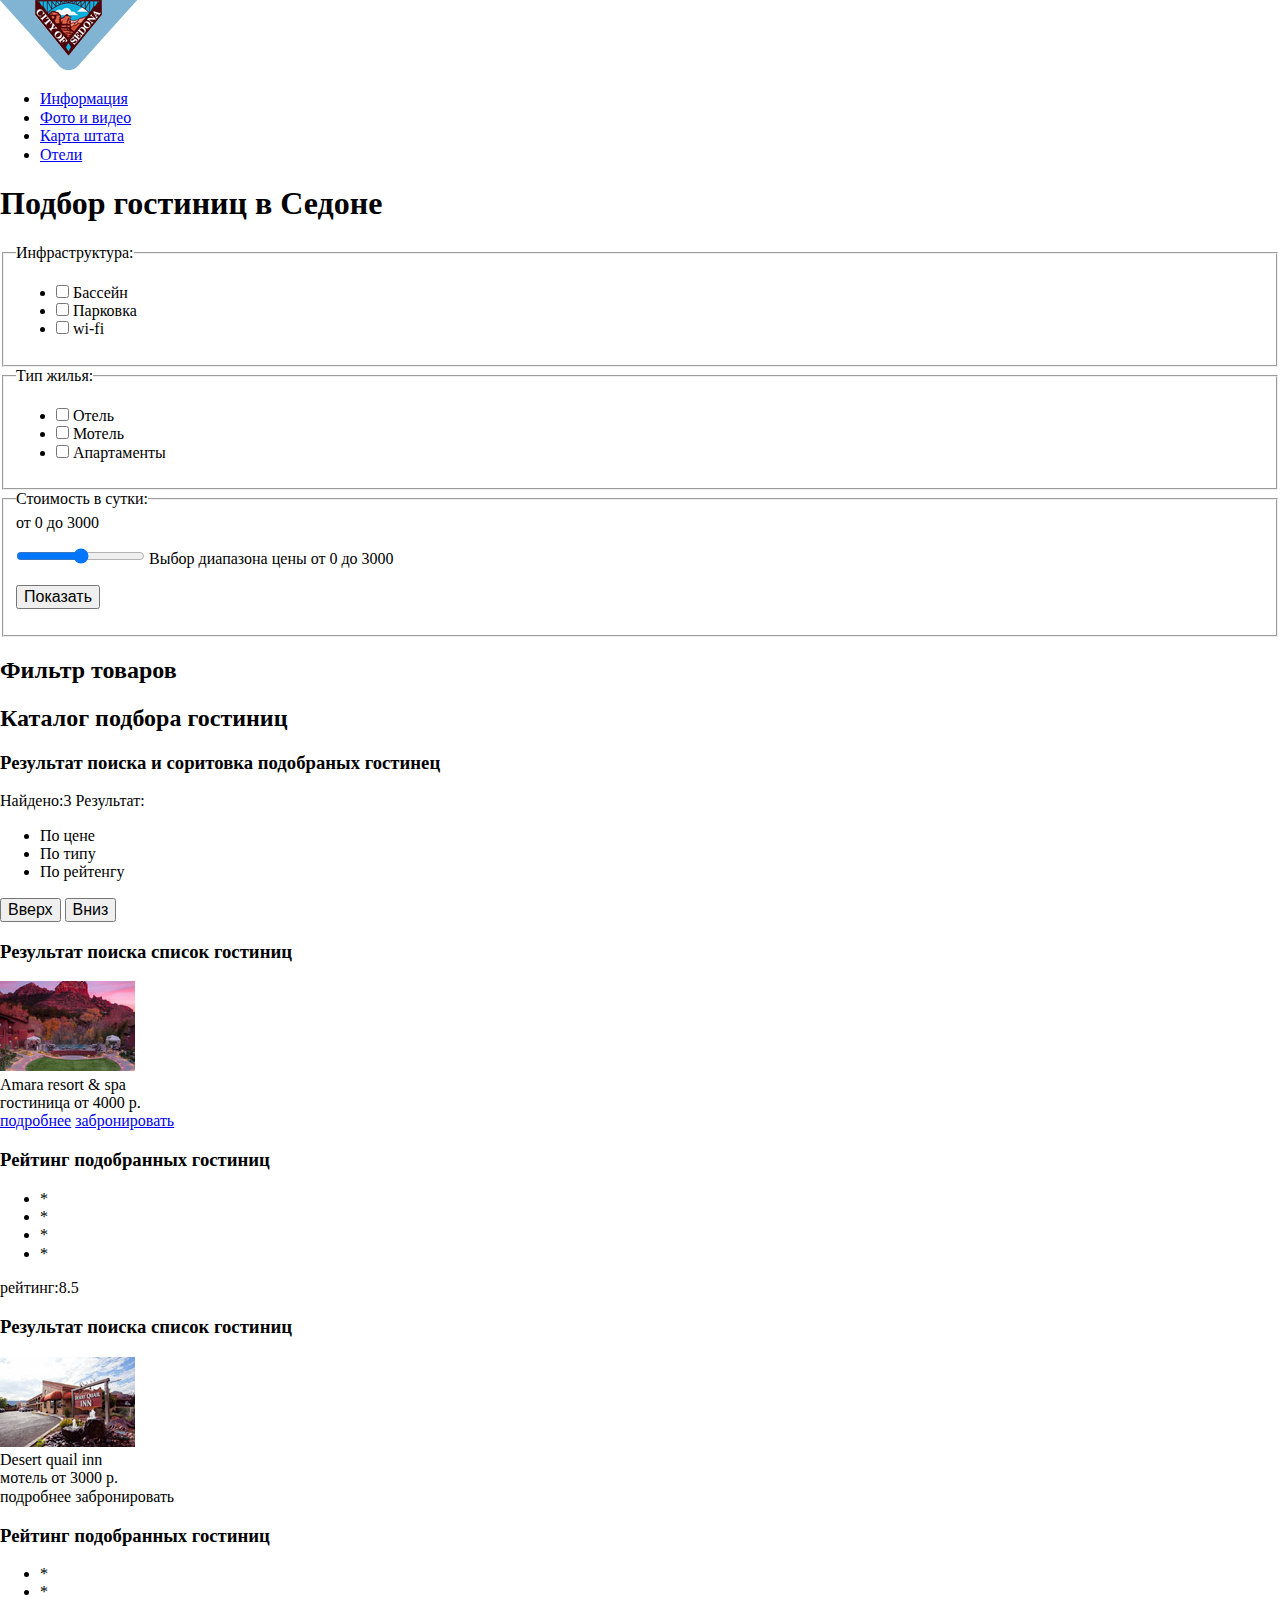
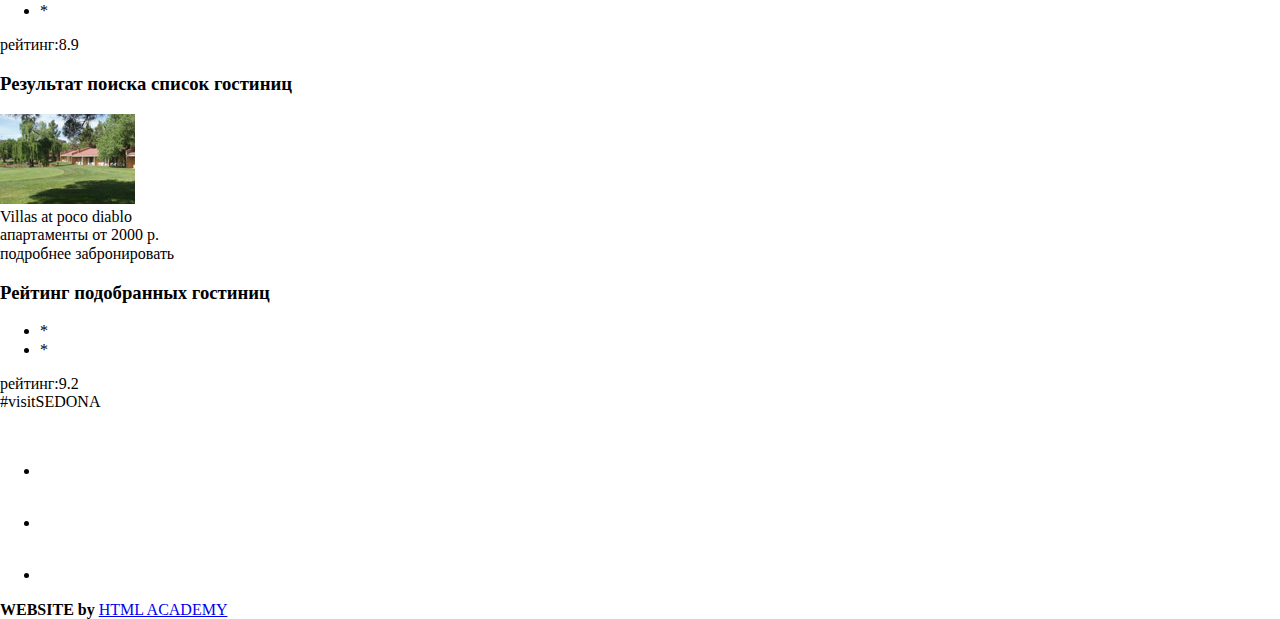
==== catalog.html @ fbffbd7a "исправил кнопку добавил с ссылки атрибут" ====
<!DOCTYPE html>
<html lang="ru">
    <head>
    <meta charset="utf-8">
    <title>HTML Academy: Седона</title>
      <link href="https://fonts.googleapis.com/css?family=PT+Sans+Narrow:400,700&amp;subset=cyrillic" rel="stylesheet">
      <link href="css/normalize.css" rel="stylesheet">
  </head>
    <body>
      <header>
        <nav class="navigation">
            <a class="header-logo" href="index.html">
                <img src="img/header/logo.png" width="138" height="70" alt="Логотип Седона">
            </a>
            <ul class="site-navigation">
                <li><a href="info.html">Информация</a></li>
                <li><a href="foto&video.html">Фото и видео</a></li>
                <li><a href="mapstate.html">Карта штата</a></li>
                <li><a href="hotels.html">Отели</a></li>
            </ul>
        </nav>   
        <main class="container">
            <h1 class="visually-hidden">Подбор гостиниц в Седоне</h1>
            <!--Секция форма поиска гостиниц-->
            <section class="filters">
                <form class="filter" method="get" action="https://echo.htmlacademy.ru">
                    <fieldset>
                    <legend>Инфраструктура:</legend>
                        <ul>
                            <li class="filter-options">
                                <input class="visually-hidden filter-input filter-input-checkbox" type="checkbox" name="pool" id="pool">
                                <label for="pool">Бассейн</label>
                            </li>
                            <li class="filter-options">
                                <input class="visually-hidden filter-input filter-input-checkbox" type="checkbox" name="parking" id="parking">
                                <label for="parking">Парковка</label>
                            </li>
                            <li class="filter-options">
                                <input class="visually-hidden filter-input filter-input-checkbox" type="checkbox" name="wi-fi" id="wi-fi">
                                <label for="wi-fi">wi-fi</label>
                            </li>
                        </ul>
                    </fieldset>
                    <fieldset>
                    <legend>Тип жилья:</legend>
                        <ul>
                            <li class="filter-options">
                                <input class="visually-hidden filter-input filter-input-checkbox" type="checkbox" name="hotel" id="hotel">
                                <label for="hotel">Отель</label>
                            </li>
                            <li class="filter-options">
                                <input class="visually-hidden filter-input filter-input-checkbox" type="checkbox" name="motel" id="motel">
                                <label for="motel">Мотель</label>
                            </li>
                            <li class="filter-options">
                                <input class="visually-hidden filter-input filter-input-checkbox" type="checkbox" name="apartment" id="apartment">
                                <label for="apartment">Апартаменты</label>
                            </li>
                        </ul>
                    </fieldset>
                    <fieldset>
                    <legend>Стоимость в сутки:</legend>
                        <span class="filter-price">от 0 до 3000</span>
                        <p><input class="visually-hidden filter-range" type="range" name="price-range" id="price-range" min="0" max="3000">
                        <label for="price-range" class="visually-hidden">Выбор диапазона цены от 0 до 3000</label></p>
                        <p><button type="submit" class="filter-button button">Показать</button>                           </p>
                    </fieldset>
                </form>
            </section>
            <form>
                
            </form>
            <section class="filters">
                <h2 class="visually-hidden">Фильтр товаров</h2>
            <!--Здесь будет форма-->
            </section>
          
            <!--Секция результат поиска и сортировка найденых гостиниц-->
            <section class="catalog">
                <h2 class="visually-hidden">Каталог подбора гостиниц</h2>
                <section class="sort">
                    <h3 class="visually-hidden">Результат поиска и соритовка подобраных гостинец</h3>
                    <span class="sort-found">Найдено:3</span>
                    <span class="sort-result">Результат:</span>
                    <ul class="sort-list">
                        <li><a class="sort-item">По цене</a></li>
                        <li><a class="sort-item">По типу</a></li>
                        <li><a class="sort-item">По рейтенгу</a></li>
                    </ul>
                    <button class="sort-item-up">Вверх</button>
                    <button class="sort-item-down">Вниз</button>
                </section>
                <section class="catalog-list">
                    <h3 class="visually-hidden">Результат поиска список гостиниц</h3>
                    <div class="catalog-info">
                        <div class="hotel-img">
                            <img src="img/catalog/hotel1.jpg" width="135" height="90" alt="amara resort & spa">
                        </div>
                        <div class="hotel-info">
                            <div class="name">Amara resort & spa
                            </div>
                            <div class="type-price">
                                <span class="type">гостиница</span>
                                <span class="price">от 4000 р.</span>
                            </div>
                            <div class="button">
                                <a class="button-detail" href="#">подробнее</a>
                                <a class="button-book" href="#">забронировать</a>
                            </div>
                        </div>
                    </div>
                    <div class="catalog-rait">
                        <h3 class="visually-hidden">Рейтинг подобранных гостиниц</h3>
                        <div class="star">
                            <ul class="star-list">
                                <li class="star-item">*</li>
                                <li class="star-item">*</li>
                                <li class="star-item">*</li>
                                <li class="star-item">*</li>
                            </ul>
                        </div>
                        <div class="rait">
                            <span class="rait-item">рейтинг:8.5</span>
                        </div>
                    </div>
                </section>
                <section class="catalog-list">
                    <h3 class="visually-hidden">Результат поиска список гостиниц</h3>
                    <div class="catalog-info">
                        <div class="hotel-img">
                            <img src="img/catalog/hotel2.jpg" width="135" height="90" alt="Desert quail inn">
                        </div>
                        <div class="hotel-info">
                            <div class="name">Desert quail inn
                            </div>
                            <div class="type-price">
                                <span class="type">мотель</span>
                                <span class="price">от 3000 р.</span>
                            </div>
                            <div class="button">
                                <a class="button-detail">подробнее</a>
                                <a class="button-book">забронировать</a>
                            </div>
                        </div>
                    </div>
                    <div class="catalog-rait">
                        <h3 class="visually-hidden">Рейтинг подобранных гостиниц</h3>
                        <div class="star">
                            <ul class="star-list">
                                <li class="star-item">*</li>
                                <li class="star-item">*</li>
                                <li class="star-item">*</li>
                            </ul>
                        </div>
                        <div class="rait">
                            <span class="rait-item">рейтинг:8.9</span>
                        </div>
                    </div>
                </section>
                <section class="catalog-list">
                    <h3 class="visually-hidden">Результат поиска список гостиниц</h3>
                    
                    <div class="catalog-info">
                        <div class="hotel-img">
                            <img src="img/catalog/Layer%203.jpg" width="135" height="90" alt="Villas at poco diablo">
                        </div>
                        <div class="hotel-info">
                            <div class="name">Villas at poco diablo
                            </div>
                            <div class="type-price">
                                <span class="type">апартаменты</span>
                                <span class="price">от 2000 р.</span>
                            </div>
                            <div class="button">
                                <a class="button-detail">подробнее</a>
                                <a class="button-book">забронировать</a>
                            </div>
                        </div>
                    </div>
                    <div class="catalog-rait">
                        <h3 class="visually-hidden">Рейтинг подобранных гостиниц</h3>
                        <div class="star">
                            <ul class="star-list">
                                <li class="star-item">*</li>
                                <li class="star-item">*</li>
                            </ul>
                        </div>
                        <div class="rait">
                            <span class="rait-item">рейтинг:9.2</span>
                        </div>
                    </div>
                </section>
            </section>
         </main>
        <footer class="main-footer">
            <span class="footer-slogan">#visitSEDONA</span>
            <ul class="footer-social">
                <li> <a class="social-button" href="#" aria-label="Твиттер">
                    <img src="img/footer/t.-icon.svg" width="46" height="48" alt="Твиттер"></a></li> 
                <li> <a class="social-button" href="#" aria-label="Фейсбук">
                    <img src="img/footer/fb-icon.svg" width="46" height="48" alt="Фейсбук"></a></li>
                <li> <a class="social-button" href="#" aria-label="Ютуб">
                    <img src="img/footer/youtube-icon.svg" width="46" height="48" alt="Ютуб"></a></li>
            </ul>
            <div class="footer-copyright">
                <b>WEBSITE by</b>
                <a class="button" href="https://up.htmlacademy.ru">HTML ACADEMY</a>
            </div>
        </footer>
    </body>
</html>
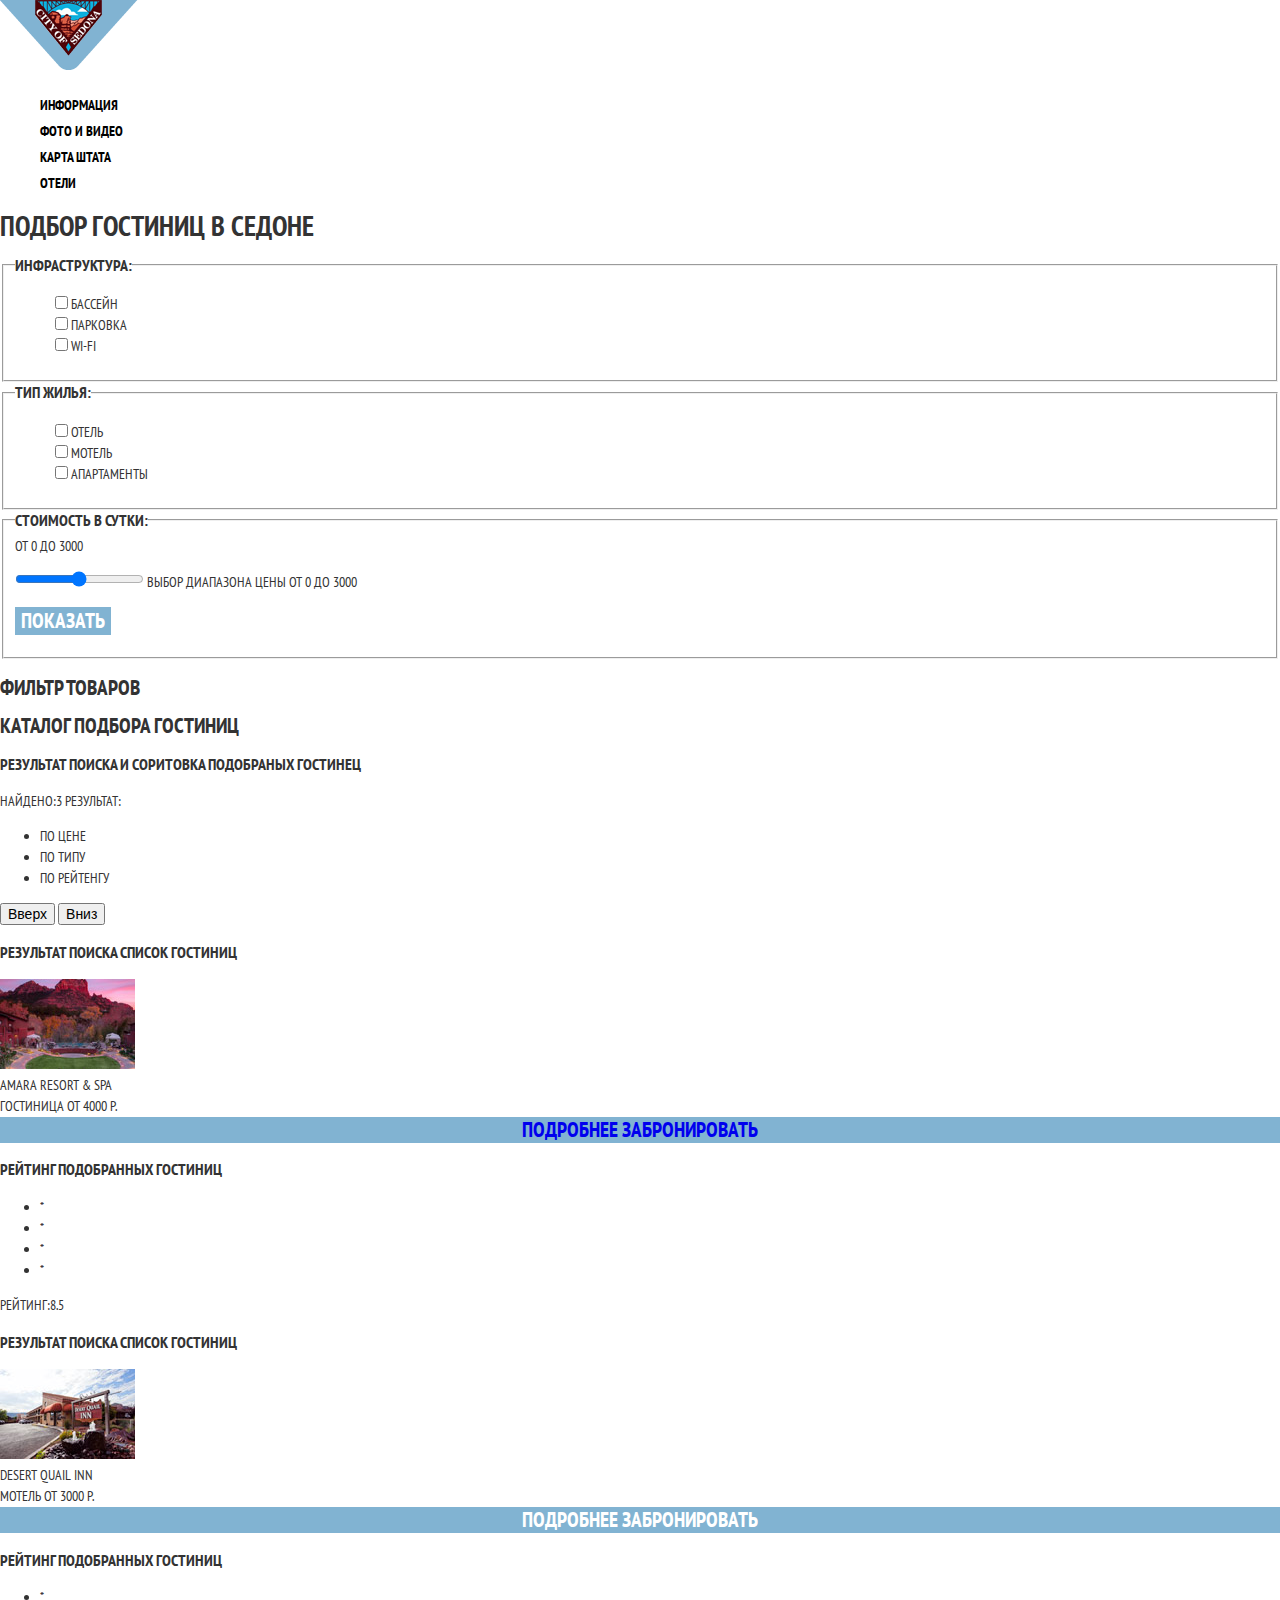
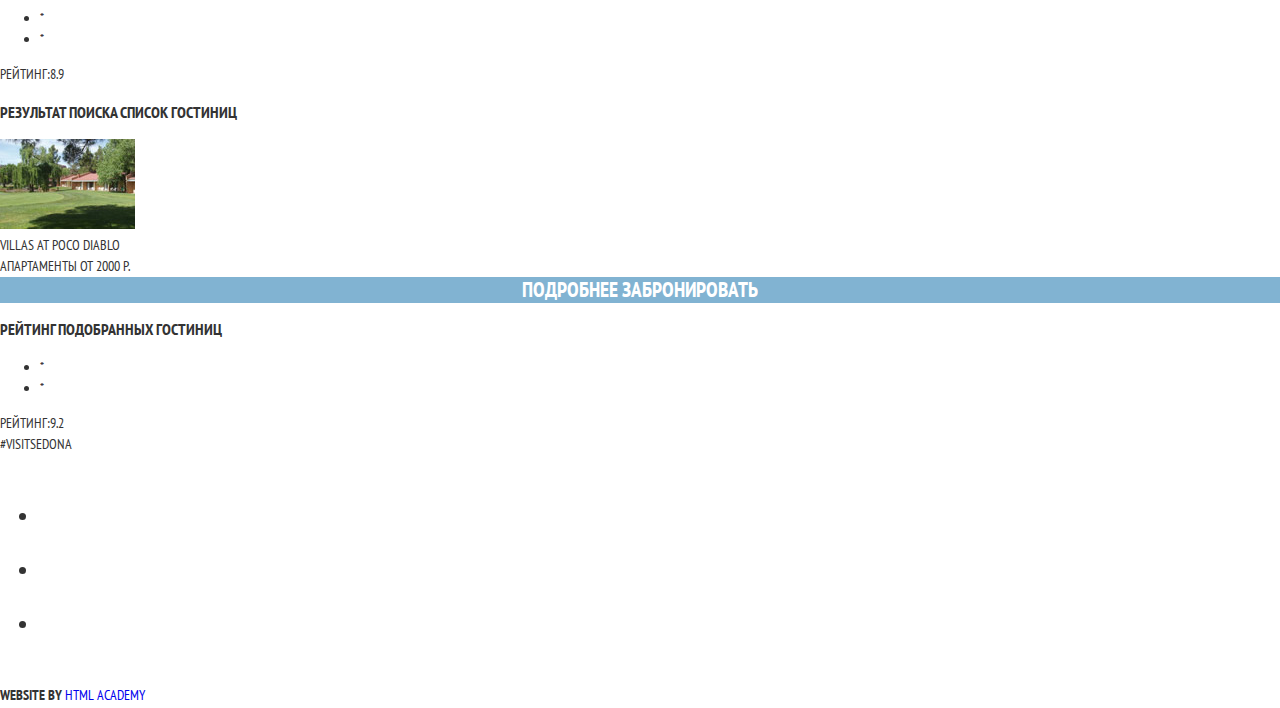
==== commit 2a02853c: "Базова стилизаци" ====
--- a/catalog.html
+++ b/catalog.html
@@ -1,32 +1,34 @@
 <!DOCTYPE html>
 <html lang="ru">
     <head>
-    <meta charset="utf-8">
-    <title>HTML Academy: Седона</title>
-      <link href="https://fonts.googleapis.com/css?family=PT+Sans+Narrow:400,700&amp;subset=cyrillic" rel="stylesheet">
-      <link href="css/normalize.css" rel="stylesheet">
-  </head>
+        <meta charset="utf-8">
+        <title>HTML Academy: Седона</title>
+        <link href="https://fonts.googleapis.com/css?family=PT+Sans+Narrow:400,700&amp;subset=latin,cyrillic" rel="stylesheet">
+        <link href="css/normalize.css" rel="stylesheet">
+        <link href="css/style.css" rel="stylesheet">
+    </head>
     <body>
-      <header>
-        <nav class="navigation">
-            <a class="header-logo" href="index.html">
+        <header>
+            <nav class="navigation">
+                <a class="header-logo" href="index.html">
                 <img src="img/header/logo.png" width="138" height="70" alt="Логотип Седона">
-            </a>
-            <ul class="site-navigation">
-                <li><a href="info.html">Информация</a></li>
-                <li><a href="foto&video.html">Фото и видео</a></li>
-                <li><a href="mapstate.html">Карта штата</a></li>
-                <li><a href="hotels.html">Отели</a></li>
-            </ul>
-        </nav>   
+                </a>
+                <ul class="site-navigation">
+                    <li><a href="info.html">Информация</a></li>
+                    <li><a href="foto&video.html">Фото и видео</a></li>
+                    <li><a href="mapstate.html">Карта штата</a></li>
+                    <li><a href="hotels.html">Отели</a></li>
+                </ul>
+            </nav>
+        </header>
         <main class="container">
             <h1 class="visually-hidden">Подбор гостиниц в Седоне</h1>
             <!--Секция форма поиска гостиниц-->
             <section class="filters">
-                <form class="filter" method="get" action="https://echo.htmlacademy.ru">
+                <form class="filter-form" method="get" action="https://echo.htmlacademy.ru">
                     <fieldset>
                     <legend>Инфраструктура:</legend>
-                        <ul>
+                        <ul class="infrastructure">
                             <li class="filter-options">
                                 <input class="visually-hidden filter-input filter-input-checkbox" type="checkbox" name="pool" id="pool">
                                 <label for="pool">Бассейн</label>
@@ -43,7 +45,7 @@
                     </fieldset>
                     <fieldset>
                     <legend>Тип жилья:</legend>
-                        <ul>
+                        <ul class="house-type">
                             <li class="filter-options">
                                 <input class="visually-hidden filter-input filter-input-checkbox" type="checkbox" name="hotel" id="hotel">
                                 <label for="hotel">Отель</label>
@@ -203,8 +205,8 @@
                     <img src="img/footer/youtube-icon.svg" width="46" height="48" alt="Ютуб"></a></li>
             </ul>
             <div class="footer-copyright">
-                <b>WEBSITE by</b>
-                <a class="button" href="https://up.htmlacademy.ru">HTML ACADEMY</a>
+            <b>WEBSITE by</b>
+            <a class="copyright" href="https://up.htmlacademy.ru">HTML ACADEMY<img src="img/footer/logo-name.svg" width="115" height="41" alt="Лоотип разработчика"> </a>
             </div>
         </footer>
     </body>
--- a/css/style.css
+++ b/css/style.css
@@ -0,0 +1,202 @@
+body {
+    
+    margin: 0;
+    padding: 0;
+    
+    font-family: 'PT Sans Narrow', Arial, sans-serif;
+    font-size: 14px;
+    line-height: 21px;
+    font-weight: 400;
+    color: #333333;
+    text-transform: uppercase;
+        
+    background-color: #ffffff;
+    background-position: center;
+    background-repeat: no-repeat;
+}
+a {
+    text-decoration: none;
+}
+/*Хедер*/
+.navigation {
+    font-size: 14px;
+    line-height: 26px;
+    font-weight: 700;
+    color: #000000;
+    
+    background-color: #ffffff;
+}
+.site-navigation {
+    list-style: none;
+}
+.site-navigation a{
+    color: #000000;
+}
+.site-navigation a:hover{
+    color: #000000;
+}
+.site-navigation a:focus{
+    color: #81b3d2;
+}
+.site-navigation a:active {
+    color: #000000;
+}
+.slogan{
+    display: flex;
+    align-items:center;
+    flex-direction:column;
+    background-image: ;
+    background-position: top;
+    background-repeat: no-repeat;
+}
+.welcome{
+    
+}
+.sedona{
+    
+}
+.because{
+    
+}
+}
+.slogan-one {
+    font-size: 21px;
+    line-height: 26px;
+    font-weight: 700;
+    color: #000000;
+    text-align: center;
+}
+.slogan-two{
+    font-size: 14px;
+    line-height: 26px;
+    font-weight: 400;
+    color: #333333;
+    text-align: center;
+}
+
+/**Главный контейнер**/
+.features {
+    color: #ffffff;
+    background-color: #81b3d2;
+    text-align: center;
+}
+.features-name,
+.description-name
+{
+    font-size: 21px;
+    line-height: 21px;
+    font-weight: 700;
+}
+
+.description {
+    color: #000000;
+    background-color: #ffffff;
+    text-align: center;
+}
+.interest {
+    font-size: 30px;
+    line-height: 36px;
+    font-weight: 700;
+    text-align: center;
+    
+    background-color: #ffffff;
+}
+.interest-info {
+    font-size: 14px;
+    line-height: 24px;
+    font-weight: 400;
+    text-align: center;
+    color: #333333;
+}
+.button {
+    font: inherit;
+    
+    text-align: center;
+    color: #ffffff;
+    vertical-align: middle;
+    text-transform: uppercase;
+    font-size: 21px;
+    line-height: 26px;
+    font-weight: 700;
+    
+    background-color: #81b3d2;
+    border: none;
+}
+.button:hover,
+.button:focus,
+.button:active {
+    background-color: #766357;
+}
+ .button .interest-button {
+    font: inherit;
+    
+    background-color: #766357;
+}
+.modal-search {
+    font-size: 14px;
+    line-height: 26px;
+    font-weight: 700;
+    color: #000000;
+}
+.button .search-button {
+    
+    
+    background-color: #81b3d2;
+}
+
+/**Футер**/
+.main-footer{
+    background-color: #ffffff;
+}
+.footer-social {
+    font-size: 21px;
+    line-height: 26px;
+    font-weight: 700;
+}
+.footer-copyright {
+  font-size: 14px;
+  line-height: 26px;
+}
+
+.header-logo {
+    
+}
+
+/**Страница КАТАЛОГ**/
+
+legend{
+    font-size: 16px;
+    line-height: 21px;
+    font-weight: 700;
+}
+.infrastructure{
+  list-style: none;  
+}
+.house-type{
+  list-style: none;  
+}
+.filters-form {
+   background-color: #81b3d2;
+    background-image: url("img/header/background-photo.jpg";
+    background-position: top center;
+    background-repeat: no-repeat; 
+}
+.sort-found{
+    font-size: 21px;
+    line-height: 26px;
+    font-weight: 700;
+}
+.sort-result .sort-item{
+    font-size: 12px;
+    line-height: 18px;
+    font-weight: 400; 
+}
+.sort-list {
+  list-style: none;  
+}
+.name{
+    font-size: 21px;
+    line-height: 26px;
+    font-weight: 700;
+}
+
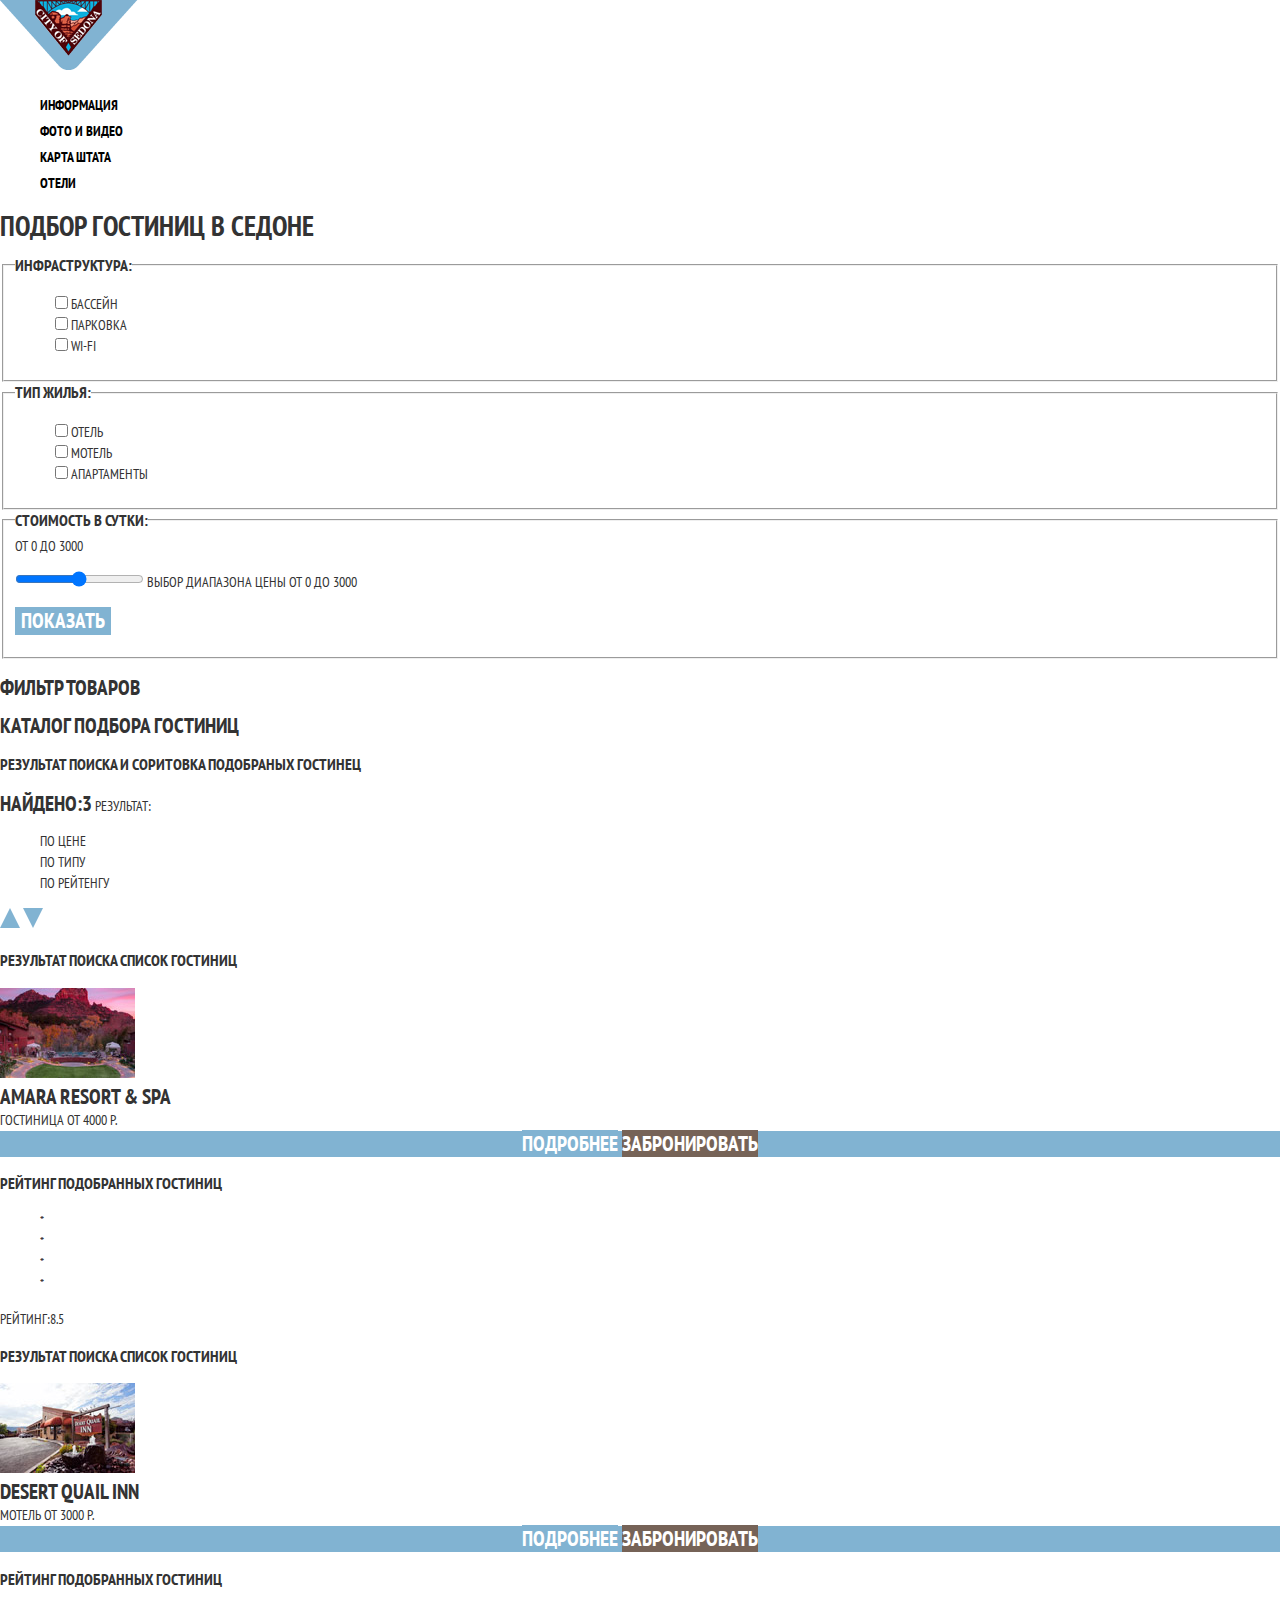
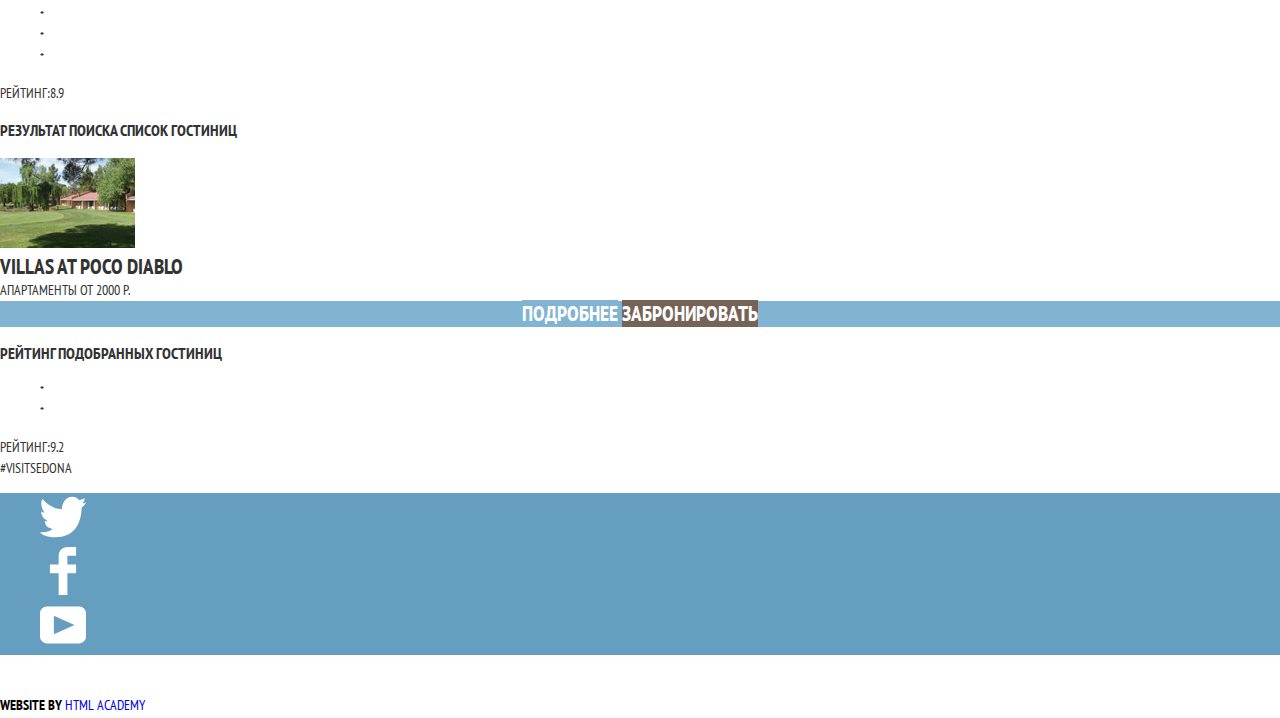
==== commit c4290c25: "Исправлны ошибки" ====
--- a/catalog.html
+++ b/catalog.html
@@ -89,8 +89,8 @@
                         <li><a class="sort-item">По типу</a></li>
                         <li><a class="sort-item">По рейтенгу</a></li>
                     </ul>
-                    <button class="sort-item-up">Вверх</button>
-                    <button class="sort-item-down">Вниз</button>
+                    <a class="arrow arrow-up" href="#"></a>
+                    <a class="arrow arrow-down" href="#"></a>
                 </section>
                 <section class="catalog-list">
                     <h3 class="visually-hidden">Результат поиска список гостиниц</h3>
@@ -164,7 +164,7 @@
                     
                     <div class="catalog-info">
                         <div class="hotel-img">
-                            <img src="img/catalog/Layer%203.jpg" width="135" height="90" alt="Villas at poco diablo">
+                            <img src="img/catalog/hotel3.jpg" width="135" height="90" alt="Villas at poco diablo">
                         </div>
                         <div class="hotel-info">
                             <div class="name">Villas at poco diablo
--- a/css/style.css
+++ b/css/style.css
@@ -17,6 +17,30 @@
 a {
     text-decoration: none;
 }
+.button {
+    font: inherit;
+    
+    text-align: center;
+    color: #ffffff;
+    vertical-align: middle;
+    text-transform: uppercase;
+    font-size: 21px;
+    line-height: 26px;
+    font-weight: 700;
+    
+    background-color: #81b3d2;
+    border: none;
+}
+.button:hover,
+.button:focus,
+.button:active {
+    background-color: #766357;
+}
+ .button .interest-button {
+    font: inherit;
+    
+    background-color: #766357;
+}
 /*Хедер*/
 .navigation {
     font-size: 14px;
@@ -32,22 +56,23 @@
 .site-navigation a{
     color: #000000;
 }
-.site-navigation a:hover{
-    color: #000000;
-}
-.site-navigation a:focus{
+.site-navigation a:hover,
+.site-navigation a:focus{    
     color: #81b3d2;
 }
 .site-navigation a:active {
-    color: #000000;
+    color: #766357;
 }
 .slogan{
     display: flex;
     align-items:center;
     flex-direction:column;
-    background-image: ;
+    
+    background-color: aqua;
+    background-image: url("img/header/background-photo.jpg");
     background-position: top;
     background-repeat: no-repeat;
+    
 }
 .welcome{
     
@@ -66,7 +91,7 @@
     color: #000000;
     text-align: center;
 }
-.slogan-two{
+.slogan-two {
     font-size: 14px;
     line-height: 26px;
     font-weight: 400;
@@ -108,40 +133,38 @@
     text-align: center;
     color: #333333;
 }
-.button {
+
+
+.modal-search {
+    font-size: 14px;
+    line-height: 26px;
+    font-weight: 700;
+    color: #000000;
+}
+.search-input input[type="date"],
+.number-input input[type="number"]{
     font: inherit;
-    
-    text-align: center;
-    color: #ffffff;
-    vertical-align: middle;
+    color: #000000;
     text-transform: uppercase;
-    font-size: 21px;
-    line-height: 26px;
-    font-weight: 700;
-    
-    background-color: #81b3d2;
+    
+    background-color: #f2f2f2;
     border: none;
 }
-.button:hover,
-.button:focus,
-.button:active {
-    background-color: #766357;
-}
- .button .interest-button {
-    font: inherit;
-    
-    background-color: #766357;
-}
-.modal-search {
-    font-size: 14px;
-    line-height: 26px;
-    font-weight: 700;
-    color: #000000;
+.search-input:hover,
+.number-input:hover{
+    background-color: #ebebeb;
+}
+.search-input:focus,{
+    background-color: #ffffff;
 }
 .button .search-button {
-    
-    
-    background-color: #81b3d2;
+    background-color: #81b3d2;
+}
+.button .search-button:hover {
+    background-color: #669ec0;
+}
+.button .search-button:active {
+    background-color: #5496bd;
 }
 
 /**Футер**/
@@ -149,13 +172,22 @@
     background-color: #ffffff;
 }
 .footer-social {
-    font-size: 21px;
-    line-height: 26px;
-    font-weight: 700;
+    list-style: none;
+    background-color: #669ec0;
 }
 .footer-copyright {
-  font-size: 14px;
-  line-height: 26px;
+    font-size: 14px;
+    line-height: 26px;
+    color: black;
+}
+.footer-social:hover,
+.footer-social:focus{
+    background-color: #669ec0;
+}
+.copyright a:hover,
+.copyright a:focus{
+    text-decoration: none;
+    color: aqua;
 }
 
 .header-logo {
@@ -169,34 +201,76 @@
     line-height: 21px;
     font-weight: 700;
 }
-.infrastructure{
+.infrastructure {
   list-style: none;  
 }
-.house-type{
+.house-type {
   list-style: none;  
 }
 .filters-form {
    background-color: #81b3d2;
-    background-image: url("img/header/background-photo.jpg";
+    background-image: url("img/header/background-photo.jpg");
     background-position: top center;
     background-repeat: no-repeat; 
 }
-.sort-found{
-    font-size: 21px;
-    line-height: 26px;
-    font-weight: 700;
-}
-.sort-result .sort-item{
+.sort-found {
+    font-size: 21px;
+    line-height: 26px;
+    font-weight: 700;
+}
+.sort-result .sort-item {
     font-size: 12px;
     line-height: 18px;
     font-weight: 400; 
 }
 .sort-list {
-  list-style: none;  
+    list-style: none;  
 }
 .name{
     font-size: 21px;
     line-height: 26px;
     font-weight: 700;
 }
-
+.star-list {
+    list-style: none;
+}
+.arrow a{
+    display: inline-block;
+    margin: 0 10px;
+    font-size: 0;
+}
+.arrow::before{
+    content: "";
+    display: inline-block;
+    border: 20px solid #81b3d2;
+    border-right-width: 10px;
+    border-left-width: 10px;
+    border-right-color: transparent;
+    border-left-color: transparent;
+}
+.arrow-up::before{
+    border-top-width: 0;
+}
+.arrow-down::before{
+    border-bottom-width: 0;
+}
+.button-detail{
+    color: #ffffff;
+    background-color: #81b3d2;
+}
+.button-book{
+    color: #ffffff;
+    background-color: #766357;
+}
+.button-detail:hover{
+    background-color: #669ec0;
+}
+.button-detail:active{
+    background-color: #5496bd;
+}
+.button-book:hover{
+    background-color: #604e43;
+}
+.button-book:active{
+    background-color: #503e33;
+}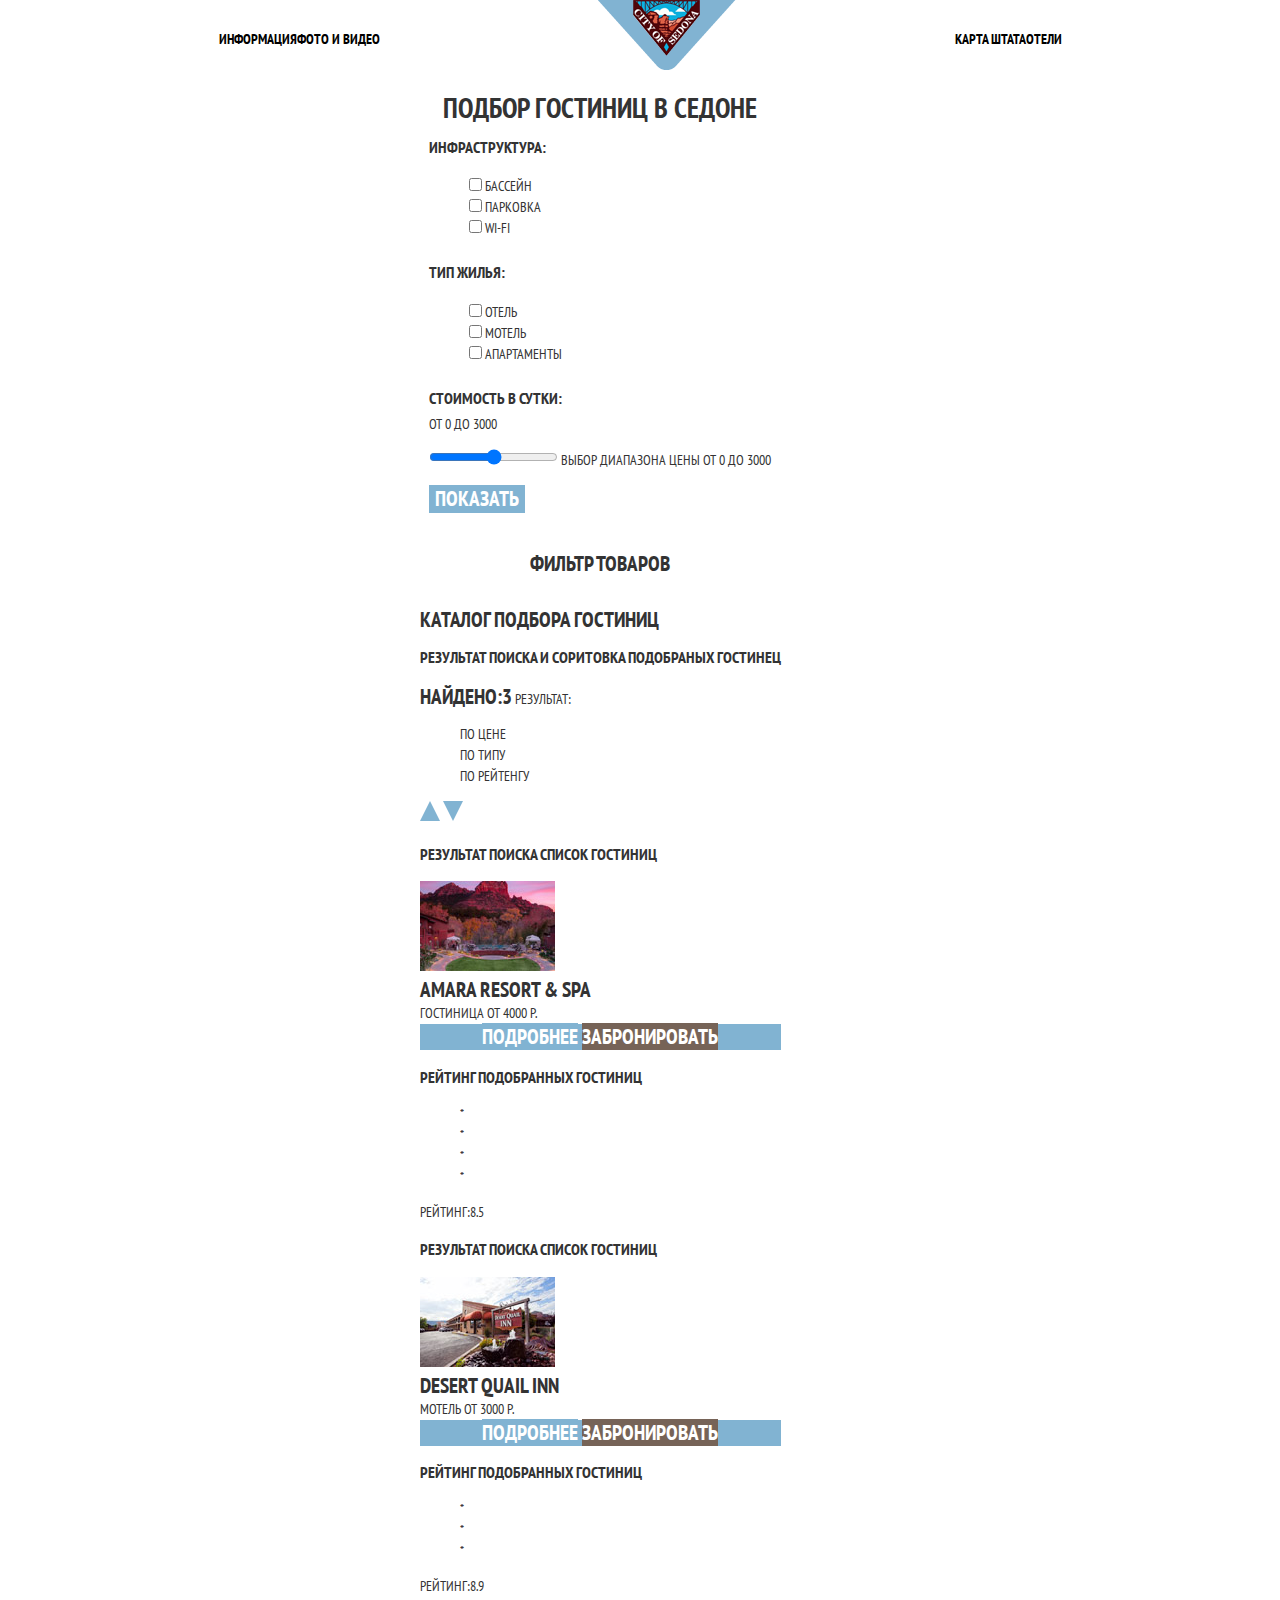
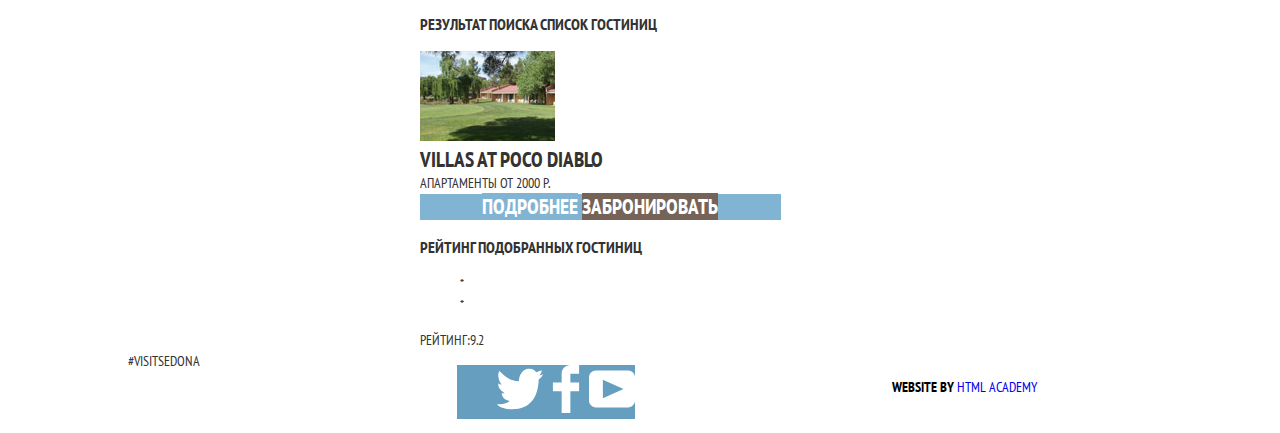
==== commit 1e9550b9: "начало сетки на флексах" ====
--- a/catalog.html
+++ b/catalog.html
@@ -10,16 +10,19 @@
     <body>
         <header>
             <nav class="navigation">
-                <a class="header-logo" href="index.html">
+            
+            <ul class="site-navigation">
+                <li><a href="info.html">Информация</a></li>
+                <li><a href="foto&video.html">Фото и видео</a></li>
+            </ul>
+            <a class="header-logo" href="index.html">
                 <img src="img/header/logo.png" width="138" height="70" alt="Логотип Седона">
-                </a>
-                <ul class="site-navigation">
-                    <li><a href="info.html">Информация</a></li>
-                    <li><a href="foto&video.html">Фото и видео</a></li>
-                    <li><a href="mapstate.html">Карта штата</a></li>
-                    <li><a href="hotels.html">Отели</a></li>
-                </ul>
-            </nav>
+            </a>
+            <ul class="site-navigation"> 
+                <li><a href="mapstate.html">Карта штата</a></li>
+                <li><a href="hotels.html">Отели</a></li>
+            </ul>
+        </nav> 
         </header>
         <main class="container">
             <h1 class="visually-hidden">Подбор гостиниц в Седоне</h1>
--- a/css/style.css
+++ b/css/style.css
@@ -63,26 +63,7 @@
 .site-navigation a:active {
     color: #766357;
 }
-.slogan{
-    display: flex;
-    align-items:center;
-    flex-direction:column;
-    
-    background-color: aqua;
-    background-image: url("img/header/background-photo.jpg");
-    background-position: top;
-    background-repeat: no-repeat;
-    
-}
-.welcome{
-    
-}
-.sedona{
-    
-}
-.because{
-    
-}
+
 }
 .slogan-one {
     font-size: 21px;
@@ -207,11 +188,15 @@
 .house-type {
   list-style: none;  
 }
+fieldset {
+    border: none;
+}
 .filters-form {
    background-color: #81b3d2;
-    background-image: url("img/header/background-photo.jpg");
+    background-image: url("/img/main/filter-background.jpg");
     background-position: top center;
-    background-repeat: no-repeat; 
+    background-repeat: no-repeat;
+    
 }
 .sort-found {
     font-size: 21px;
@@ -273,4 +258,85 @@
 }
 .button-book:active{
     background-color: #503e33;
+}
+/**Сеточные стили**/
+
+.navigation {
+    display: flex;
+    align-items:center;
+    justify-content: space-around;
+}
+.site-navigation {
+    display: flex;
+    align-items:center;
+    justify-content: space-around;
+    padding: 20px;
+    margin: auto;
+}
+.slogan{
+    display: flex;
+    align-items:center;
+    flex-direction:column;
+    
+    background-color: #ffffff;
+    background-image: url("/img/header/background-photo.jpg");
+    background-position: top;
+    background-repeat: no-repeat;
+    
+}
+.welcome{
+    
+}
+.sedona{
+    
+}
+.because{
+    
+}
+.container{
+    display: flex;
+    align-items:center;
+    flex-direction:column;
+    width: 1200px;
+}
+.features {
+    display: flex;
+}
+.features-one{
+    width: 400px;
+}
+.image-hotel{
+    width: 800px;
+}
+.description{
+    display: flex;
+    align-items:center;
+}
+.description-list {
+    display: flex;
+    align-items:center;
+    flex-direction:column;
+}
+.interest {
+    display: flex;
+    align-items:center;
+    flex-direction:column;
+}
+.modal-search{
+    display: flex;
+    align-items:center;
+    flex-direction:column;
+}
+.main-footer{
+    display: flex;
+    justify-content: space-around;
+}
+.footer-social{
+    display: flex;
+    align-items:center;
+    
+}
+.filters {
+    display: flex;
+    align-items:center;
 }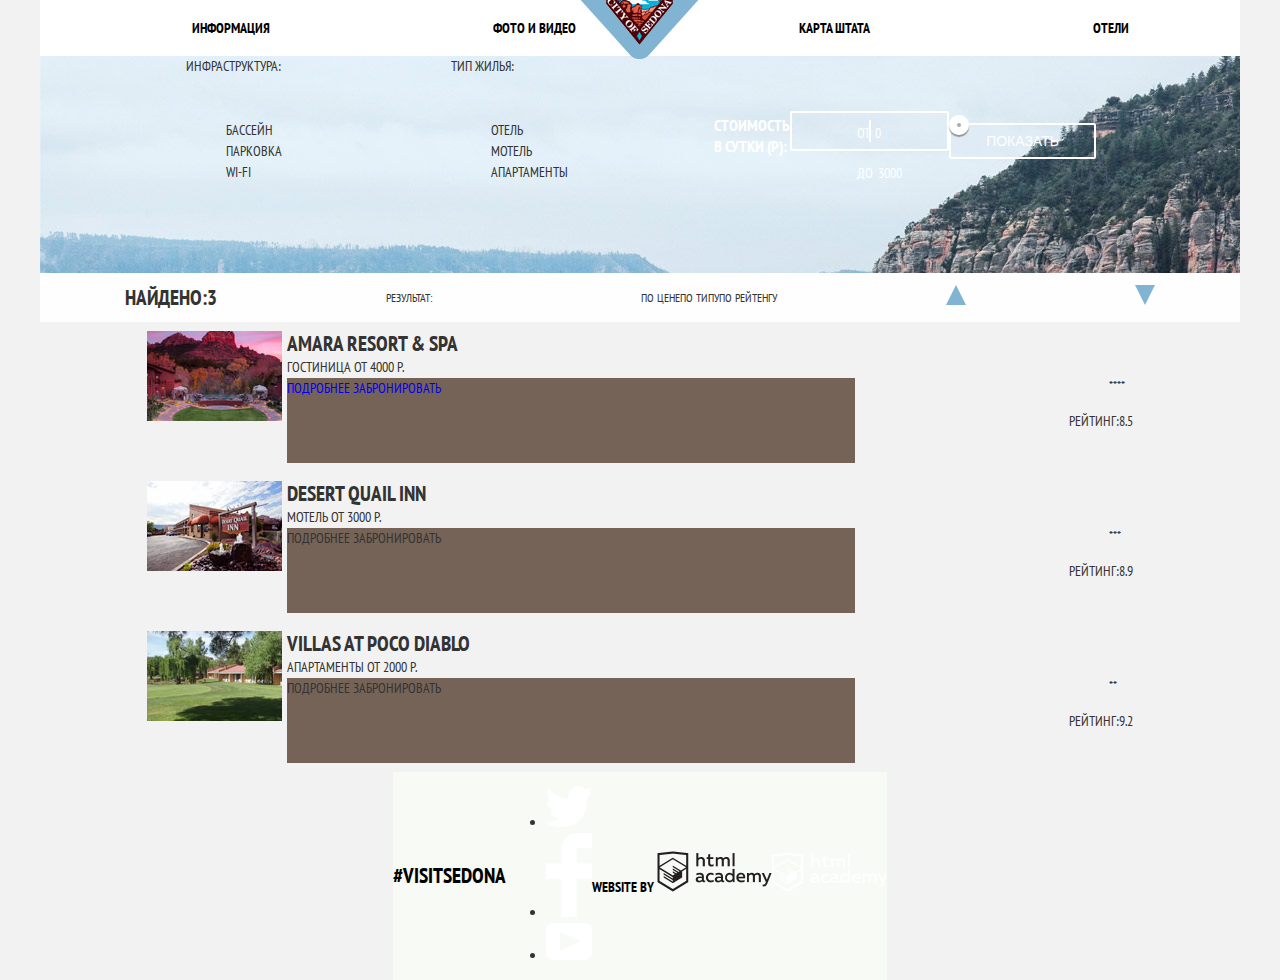
==== commit 79f0ce3f: "Внесены исправления" ====
--- a/catalog.html
+++ b/catalog.html
@@ -10,15 +10,12 @@
     <body>
         <header>
             <nav class="navigation">
-            
+            <a class="header-logo" href="index.html">
+                <img src="img/header/logo.png" width="138" height="70" alt="Логотип Седона">
+            </a>
             <ul class="site-navigation">
                 <li><a href="info.html">Информация</a></li>
                 <li><a href="foto&video.html">Фото и видео</a></li>
-            </ul>
-            <a class="header-logo" href="index.html">
-                <img src="img/header/logo.png" width="138" height="70" alt="Логотип Седона">
-            </a>
-            <ul class="site-navigation"> 
                 <li><a href="mapstate.html">Карта штата</a></li>
                 <li><a href="hotels.html">Отели</a></li>
             </ul>
@@ -29,7 +26,7 @@
             <!--Секция форма поиска гостиниц-->
             <section class="filters">
                 <form class="filter-form" method="get" action="https://echo.htmlacademy.ru">
-                    <fieldset>
+                    <fieldset class="filter-items">
                     <legend>Инфраструктура:</legend>
                         <ul class="infrastructure">
                             <li class="filter-options">
@@ -46,7 +43,7 @@
                             </li>
                         </ul>
                     </fieldset>
-                    <fieldset>
+                    <fieldset class="filter-items">
                     <legend>Тип жилья:</legend>
                         <ul class="house-type">
                             <li class="filter-options">
@@ -63,22 +60,33 @@
                             </li>
                         </ul>
                     </fieldset>
-                    <fieldset>
-                    <legend>Стоимость в сутки:</legend>
-                        <span class="filter-price">от 0 до 3000</span>
-                        <p><input class="visually-hidden filter-range" type="range" name="price-range" id="price-range" min="0" max="3000">
-                        <label for="price-range" class="visually-hidden">Выбор диапазона цены от 0 до 3000</label></p>
-                        <p><button type="submit" class="filter-button button">Показать</button>                           </p>
+                 
+                    <fieldset class="filter-items filter-range">
+                        <div class="filter-range-title">Стоимость в сутки (р):</div>
+                            <div class="price-controls">
+                            <label class="min-price">от <input type="text" name="min-price" value="0"></label>
+                            <label class="max-price">до <input type="text" name="max-price" value="3000"></label>
+                            </div>
+                            <div class="range-controls">
+                                <div class="scale">
+                                    <div class="bar"></div>
+                                </div>
+                            <div class="range-toggle range-toggle-min"></div>
+                            <div class="range-toggle range-toggle-max"></div>
+                        </div>
+                        <button class="btn-transparent" type="submit">Показать</button>
                     </fieldset>
                 </form>
             </section>
+            <!--</section>
             <form>
                 
             </form>
             <section class="filters">
                 <h2 class="visually-hidden">Фильтр товаров</h2>
             <!--Здесь будет форма-->
-            </section>
+            
+            
           
             <!--Секция результат поиска и сортировка найденых гостиниц-->
             <section class="catalog">
@@ -209,7 +217,7 @@
             </ul>
             <div class="footer-copyright">
             <b>WEBSITE by</b>
-            <a class="copyright" href="https://up.htmlacademy.ru">HTML ACADEMY<img src="img/footer/logo-name.svg" width="115" height="41" alt="Лоотип разработчика"> </a>
+            <a class="copyright" href="https://up.htmlacademy.ru"><img src="img/footer/logo-name.png"><img src="img/footer/logo-name.svg" width="115" height="41" alt="Лоотип разработчика"> </a>
             </div>
         </footer>
     </body>
--- a/css/style.css
+++ b/css/style.css
@@ -1,8 +1,11 @@
 body {
-    
+    min-width: 720px;
+    max-width: 1280px;
     margin: 0;
     padding: 0;
-    
+    display: flex;
+    align-items:center;
+    flex-direction:column;
     font-family: 'PT Sans Narrow', Arial, sans-serif;
     font-size: 14px;
     line-height: 21px;
@@ -10,52 +13,67 @@
     color: #333333;
     text-transform: uppercase;
         
-    background-color: #ffffff;
+    background-color: #f2f2f2;
     background-position: center;
     background-repeat: no-repeat;
 }
 a {
     text-decoration: none;
 }
-.button {
-    font: inherit;
-    
-    text-align: center;
-    color: #ffffff;
-    vertical-align: middle;
-    text-transform: uppercase;
-    font-size: 21px;
-    line-height: 26px;
-    font-weight: 700;
-    
-    background-color: #81b3d2;
-    border: none;
-}
-.button:hover,
-.button:focus,
-.button:active {
-    background-color: #766357;
-}
- .button .interest-button {
-    font: inherit;
-    
-    background-color: #766357;
+img {
+  max-width: 100%;
+  height: auto;
+}
+.visually-hidden:not(:focus):not(:active),
+input[type="checkbox"].visually-hidden,
+input[type="radio"].visually-hidden {
+  position: absolute;
+
+  width: 1px;
+  height: 1px;
+  margin: -1px;
+  border: 0;
+  padding: 0;
+
+  white-space: nowrap;
+
+  clip-path: inset(100%);
+  clip: rect(0 0 0 0);
+  overflow: hidden;
 }
 /*Хедер*/
 .navigation {
     font-size: 14px;
     line-height: 26px;
     font-weight: 700;
-    color: #000000;
-    
+    color: #000000;    
     background-color: #ffffff;
+    width: 1200px;
+    height: 56px;
+
+    display: flex;
+    align-items:center;
+    justify-content: space-around;
+}
+
+/*Вывести из потока и отцентровать*/
+.header-logo{
+   position: absolute 
 }
 .site-navigation {
     list-style: none;
+    
+    display: flex;
+    align-items:center;
+    justify-content: space-around;
+    flex-grow: 1;
+    
+    
 }
 .site-navigation a{
     color: #000000;
 }
+/*Наведение фокус навиации сталайд*/
 .site-navigation a:hover,
 .site-navigation a:focus{    
     color: #81b3d2;
@@ -63,8 +81,34 @@
 .site-navigation a:active {
     color: #766357;
 }
-
-}
+.slogan{
+    display: flex;
+    align-items:center;
+    flex-direction:column;
+    height: 730px;
+    background-color: #ffffff;
+    background-image: url("../img/header/background-photo.jpg");
+    background-position: top;
+    background-repeat: no-repeat;
+    
+    
+}
+/*Вывести из потока и отцентровать по макету
+.welcome{
+    position: absolute;
+    top: 600px;
+    left: 76;
+}
+.sedona{
+    position: absolute;
+    top: 600px;
+    left: 203px;
+}
+.because{
+    position: absolute;
+    top: 600px;
+    left: 347px;
+}*/
 .slogan-one {
     font-size: 21px;
     line-height: 26px;
@@ -79,33 +123,59 @@
     color: #333333;
     text-align: center;
 }
-
-/**Главный контейнер**/
+/*Главный контейнер*/
+.container{
+    display: flex;
+    align-items:center;
+    flex-direction:column;
+    width: 1200px;
+}
 .features {
+    display: flex;
     color: #ffffff;
-    background-color: #81b3d2;
     text-align: center;
 }
 .features-name,
-.description-name
-{
+.description-name {
     font-size: 21px;
     line-height: 21px;
     font-weight: 700;
 }
-
-.description {
+.features-one,
+.features-two {
+    width: 400px;
+    background-color: #81b3d2;
+}
+.image-hotel{
+    width: 800px;
+}
+.description{
+    display: flex;
+    align-items:center;
+    
     color: #000000;
     background-color: #ffffff;
     text-align: center;
 }
+.description-oll {
+    background-color: #eeeeee;
+}
+.description-list {
+    display: flex;
+    align-items:center;
+    flex-direction:column;
+    width: 400px;
+}
+/*Карта и модальное окно с кнопкой*/
 .interest {
+    display: flex;
+    align-items:center;
+    flex-direction:column;
+    
     font-size: 30px;
     line-height: 36px;
     font-weight: 700;
     text-align: center;
-    
-    background-color: #ffffff;
 }
 .interest-info {
     font-size: 14px;
@@ -114,9 +184,22 @@
     text-align: center;
     color: #333333;
 }
-
-
-.modal-search {
+.interest-button,
+.button {
+    font: inherit;
+    width: 568px;
+    height: 85px;
+    background-color: #766357;
+    
+}
+.interest-button:hover,
+.interest-button:focus,{
+    background-color: #ffffff;
+}
+.modal-search{
+    display: flex;
+    align-items:center;
+    flex-direction:column;
     font-size: 14px;
     line-height: 26px;
     font-weight: 700;
@@ -148,18 +231,28 @@
     background-color: #5496bd;
 }
 
-/**Футер**/
+/*Футер*/
 .main-footer{
-    background-color: #ffffff;
-}
-.footer-social {
+    display: flex;
+    align-items:center;
+    justify-content: space-around;
+    background-color: #f8faf5;
+}
+.footer-slogan {
+    font-size: 21px;
+    line-height: 26px;
+    font-weight: 700;
+    color: #000000;
+}
+.footer-social a{
+    
     list-style: none;
-    background-color: #669ec0;
 }
 .footer-copyright {
     font-size: 14px;
     line-height: 26px;
-    color: black;
+    font-weight: 400;
+    color: #000000;
 }
 .footer-social:hover,
 .footer-social:focus{
@@ -170,55 +263,86 @@
     text-decoration: none;
     color: aqua;
 }
-
-.header-logo {
-    
-}
-
 /**Страница КАТАЛОГ**/
-
-legend{
+/*Настройка формы*/
+.filters{
+    display: flex;
+    align-items:center;
+    flex-direction:column;
+    width: 1200px;
+    height: 217px;
+    background-color: #ffffff;
+    background-image: url("../img/header/background-photo.jpg");
+    background-position: top;
+    background-repeat: no-repeat;
+}
+.legend{
     font-size: 16px;
     line-height: 21px;
     font-weight: 700;
 }
-.infrastructure {
-  list-style: none;  
-}
-.house-type {
-  list-style: none;  
-}
-fieldset {
+.filter-form{
+    display: flex;
+        
+}
+.filter-items{
+    display: flex;
+    align-items:center;
     border: none;
-}
-.filters-form {
-   background-color: #81b3d2;
-    background-image: url("/img/main/filter-background.jpg");
-    background-position: top center;
-    background-repeat: no-repeat;
-    
+    font-size: 14px;
+    line-height: 21px;
+    font-weight: 400;
+}
+
+.infrastructure{
+    width: 200px;
+    list-style: none;
+    
+}
+.filter-options{
+    width: 200px;
+    list-style: none;
+}
+.filter-price{
+    font-size: 16px;
+    line-height: 21px;
+    font-weight: 700;  
+}
+/*Сортировка формы*/
+.catalog {
+    width: 1200px;
+    
+    
+}
+.sort{
+    display: flex;
+    align-items:center;
+    background-color: #fefefe;
+    width: 1200px;
+    justify-content: space-around;
 }
 .sort-found {
     font-size: 21px;
     line-height: 26px;
     font-weight: 700;
 }
-.sort-result .sort-item {
+.sort-list{
+    display: flex;
+    list-style: none;
+    
+}
+.sort-result,
+.sort-item {
     font-size: 12px;
     line-height: 18px;
     font-weight: 400; 
 }
-.sort-list {
-    list-style: none;  
-}
-.name{
-    font-size: 21px;
-    line-height: 26px;
-    font-weight: 700;
-}
-.star-list {
-    list-style: none;
-}
+/*Оформлени ссылок сортировки*/
+.sort-item a{
+    
+}
+
+/*стрелки вверх вниз*/
 .arrow a{
     display: inline-block;
     margin: 0 10px;
@@ -239,104 +363,223 @@
 .arrow-down::before{
     border-bottom-width: 0;
 }
-.button-detail{
+/*Результат поиска сортировки*/
+.catalog-list {
+    width: 1200px;
+    height: 150px;
+    display: flex;
+    align-items:center;
+    justify-content: space-around;
+}
+.catalog-info {
+    display: flex;
+}
+.hotel-img {
+    width: 140px;
+    height: 90px;
+}
+.hotel-info {
+    display: flex;
+    flex-direction:column;
+}
+.name{
+    font-size: 21px;
+    line-height: 26px;
+    font-weight: 700;
+}
+.catalog-rait {
+    display: flex;
+    flex-direction:column;
+}
+.star-list{
+    display: flex;
+    list-style: none;
+}
+/*Кнопки*/
+.button-detail .button{
     color: #ffffff;
     background-color: #81b3d2;
 }
-.button-book{
+.button-book a{
     color: #ffffff;
     background-color: #766357;
 }
-.button-detail:hover{
+.button-detail .button:hover{
     background-color: #669ec0;
 }
-.button-detail:active{
+.button-detail .button:active{
     background-color: #5496bd;
 }
-.button-book:hover{
+.button-book a:hover{
     background-color: #604e43;
 }
-.button-book:active{
+.button-book a:active{
     background-color: #503e33;
 }
-/**Сеточные стили**/
-
-.navigation {
-    display: flex;
-    align-items:center;
-    justify-content: space-around;
-}
-.site-navigation {
-    display: flex;
-    align-items:center;
-    justify-content: space-around;
-    padding: 20px;
-    margin: auto;
-}
-.slogan{
-    display: flex;
-    align-items:center;
-    flex-direction:column;
-    
-    background-color: #ffffff;
-    background-image: url("/img/header/background-photo.jpg");
-    background-position: top;
-    background-repeat: no-repeat;
-    
-}
-.welcome{
-    
-}
-.sedona{
-    
-}
-.because{
-    
-}
-.container{
-    display: flex;
-    align-items:center;
-    flex-direction:column;
-    width: 1200px;
-}
-.features {
-    display: flex;
-}
-.features-one{
-    width: 400px;
-}
-.image-hotel{
-    width: 800px;
-}
-.description{
-    display: flex;
-    align-items:center;
-}
-.description-list {
-    display: flex;
-    align-items:center;
-    flex-direction:column;
-}
-.interest {
-    display: flex;
-    align-items:center;
-    flex-direction:column;
-}
-.modal-search{
-    display: flex;
-    align-items:center;
-    flex-direction:column;
-}
-.main-footer{
-    display: flex;
-    justify-content: space-around;
-}
-.footer-social{
-    display: flex;
-    align-items:center;
-    
-}
-.filters {
-    display: flex;
-    align-items:center;
-}+.search-button button {
+    display: inline-block;
+    margin-right: 16px;
+    padding: 10px 30px;
+    
+    font: inherit;
+    text-align: center;
+    color: #ffffff;
+    vertical-align: middle;
+    text-transform: uppercase;
+    font-size: 21px;
+    line-height: 26px;
+    font-weight: 700;
+    
+    background-color: #81b3d2;
+    border: none;
+}
+.button:hover,
+.button:focus,
+.button:active {
+    background-color: #766357;
+}
+.button.disabled,
+.button:disabled {
+  cursor: default;
+  opacity: 0.5;
+  background-color: #000000;
+}
+
+/*Сложная форма из демо*/
+.filter-range {
+  width: 330px;
+  margin: 50px auto; /* для демо */
+
+  color: #ffffff;
+  text-transform: uppercase;
+}
+
+.filter-range-title {
+  margin-bottom: 9px;
+
+  font-weight: 600;
+  font-size: 16px;
+  line-height: 21px;
+}
+
+.price-controls {
+  position: relative;
+  
+  height: 36px;
+  margin-bottom: 20px;
+
+  font-size: 0;
+
+  border: 2px solid #ffffff;
+  border-radius: 2px;
+}
+
+.price-controls::after {
+  content: "";
+  position: absolute;
+  top: 50%;
+  left: 50%;
+
+  width: 2px;
+  height: 22px;
+
+  background: #ffffff;
+  transform: translate(-50%, -50%);
+}
+
+.price-controls label {
+  display: inline-block;
+
+  font-size: 14px;
+  line-height: 38px;
+  vertical-align: top;
+
+  cursor: pointer;
+}
+
+.price-controls .min-price,
+.price-controls .max-price {
+  width: 90px;
+  padding-left: 65px;
+}
+
+.price-controls input {
+  width: 50px;
+  margin: 0;
+
+  color: inherit;
+  font: inherit;
+
+  background: none;
+  border: none;
+}
+
+.range-controls {
+  position: relative;
+
+  margin-bottom: 32px;
+}
+
+.range-controls .scale {
+  height: 2px;
+
+  background: rgba(255, 255, 255, 0.3);
+}
+
+.range-controls .bar {
+  width: 80%;
+  height: 2px;
+
+  background: #ffffff;
+}
+
+.range-toggle {
+  position: absolute;
+  top: -9px;
+
+  width: 4px;
+  height: 4px;
+
+  background: #ababab;
+  border: 8px solid #ffffff;
+  border-radius: 50%;
+  box-shadow: 0 2px 1px 0 rgba(0, 1, 1, 0.2);
+  cursor: pointer;
+}
+
+.range-toggle:hover {
+  background: #1c4f80;
+}
+
+.range-toggle-min {
+  left: 0;
+}
+
+.range-toggle-max {
+  left: 80%;
+}
+
+.btn-transparent {
+  display: block;
+  margin: 0 auto;
+  padding: 6px 35px;
+
+  font-size: 14px;
+  line-height: 20px;
+  color: #ffffff;
+  text-transform: uppercase;
+
+  background: transparent;
+  border: 2px solid #ffffff;
+  border-radius: 2px;
+  cursor: pointer;
+}
+
+.btn-transparent:hover {
+  color: #000000;
+
+  background: #ffffff;
+}
+
+
+
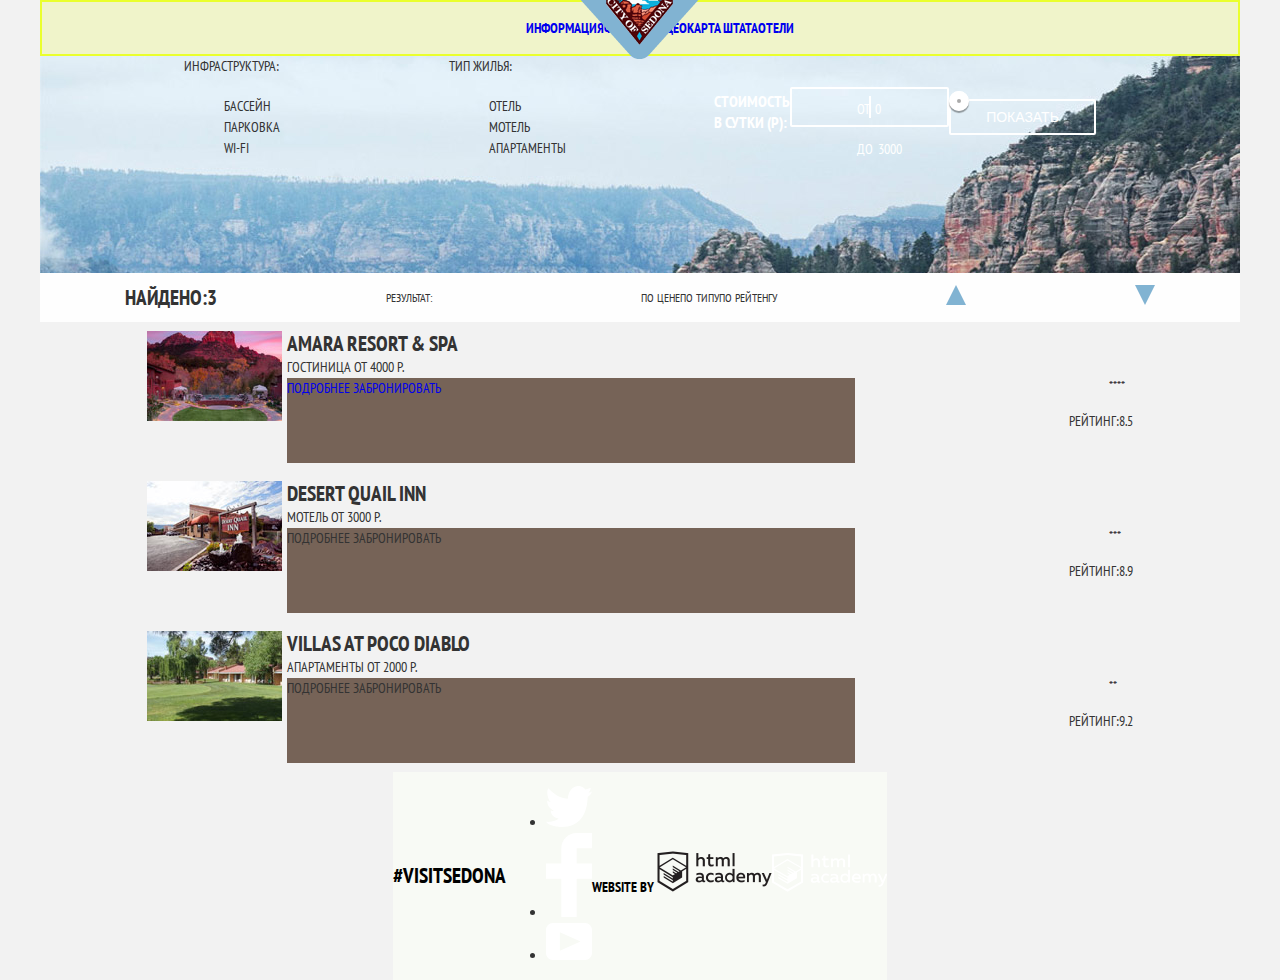
==== commit e563e75f: "правки" ====
--- a/catalog.html
+++ b/catalog.html
@@ -116,7 +116,7 @@
                                 <span class="type">гостиница</span>
                                 <span class="price">от 4000 р.</span>
                             </div>
-                            <div class="button">
+                            <div class="button button-info">
                                 <a class="button-detail" href="#">подробнее</a>
                                 <a class="button-book" href="#">забронировать</a>
                             </div>
--- a/css/style.css
+++ b/css/style.css
@@ -42,6 +42,9 @@
   overflow: hidden;
 }
 /*Хедер*/
+.main-header{
+   height: 780px;
+}
 .navigation {
     font-size: 14px;
     line-height: 26px;
@@ -52,34 +55,53 @@
     height: 56px;
 
     display: flex;
+    flex-wrap: wrap;
     align-items:center;
     justify-content: space-around;
+    /*времена обводка*/
+    background: rgba(234, 255, 45, 0.2);
+    box-shadow: inset 0 0 0 2px rgb(234, 255, 45);
 }
 
 /*Вывести из потока и отцентровать*/
 .header-logo{
-   position: absolute 
+   position: absolute; 
 }
 .site-navigation {
     list-style: none;
-    
-    display: flex;
-    align-items:center;
-    justify-content: space-around;
-    flex-grow: 1;
-    
-    
-}
-.site-navigation a{
-    color: #000000;
+    display: flex;
+     
+}
+/*выставить падинги и положение в потоке*/
+.site-navigation-item-left {
+    color: #000000;
+    display: block;
+    padding: 16px 18px;
+    padding-left: 73px;
+    padding-right: 148px;
+    
+}
+.site-navigation-item-rigth {
+    color: #000000;
+    display: block;
+    padding: 16px 18px;
+    padding-left: 132px;
+    padding-right: 73px;
+    
+    
 }
 /*Наведение фокус навиации сталайд*/
 .site-navigation a:hover,
 .site-navigation a:focus{    
     color: #81b3d2;
 }
+/*прописать рба прзрачность 0.3*/
 .site-navigation a:active {
     color: #766357;
+}
+/*прописать рба прзрачность 0.3*/
+.site-navigation a:visited{
+    color: rgba(0, 0, 0, 0.3);
 }
 .slogan{
     display: flex;
@@ -91,25 +113,27 @@
     background-position: top;
     background-repeat: no-repeat;
     
-    
-}
-/*Вывести из потока и отцентровать по макету
+}
+/*Вывести из потока и отцентровать по макету*/
 .welcome{
     position: absolute;
-    top: 600px;
-    left: 76;
+    top: 135px;
+    left: 550px;
 }
 .sedona{
     position: absolute;
-    top: 600px;
-    left: 203px;
+    top: 250px;
+    left: 420px;
 }
 .because{
     position: absolute;
+    top: 400px;
+    left: 500px;
+}
+.slogan-one {
+    position: absolute;
     top: 600px;
-    left: 347px;
-}*/
-.slogan-one {
+    left: 470px;
     font-size: 21px;
     line-height: 26px;
     font-weight: 700;
@@ -117,6 +141,10 @@
     text-align: center;
 }
 .slogan-two {
+    
+    position: absolute;
+    top: 690px;
+    left: 450px;
     font-size: 14px;
     line-height: 26px;
     font-weight: 400;
@@ -130,42 +158,75 @@
     flex-direction:column;
     width: 1200px;
 }
+/*Преимущество 1*/
 .features {
     display: flex;
     color: #ffffff;
     text-align: center;
-}
-.features-name,
-.description-name {
+    width: 1200px;
+    height: 257px;
+}
+.features-name {
     font-size: 21px;
     line-height: 21px;
     font-weight: 700;
 }
 .features-one,
-.features-two {
+.features-two{
     width: 400px;
     background-color: #81b3d2;
+    align-items:center;
+    display: block;
+    margin: 0;
+     
+}
+.features-name{
+    margin: 0;
+    padding: 43px 10px;
+     
+}
+.features-namber {
+    padding: 11px 12px;
+    margin: 0;
+}
+.features-annotation{
+   padding: 12px 50px ;
 }
 .image-hotel{
     width: 800px;
-}
+    height: 257pxpx;
+}
+/*Рекомендации 3 блока*/
 .description{
     display: flex;
     align-items:center;
-    
+   
+        
     color: #000000;
     background-color: #ffffff;
     text-align: center;
 }
-.description-oll {
+.description-oll{
     background-color: #eeeeee;
 }
 .description-list {
     display: flex;
     align-items:center;
     flex-direction:column;
+    justify-content: space-around;
     width: 400px;
-}
+    height: 323px;
+     
+}
+.description-name {
+    padding-left: 160px;
+    padding-right: 160px;
+}
+.description-annotation {
+    padding-left: 90px;
+    padding-right: 90px;
+}
+
 /*Карта и модальное окно с кнопкой*/
 .interest {
     display: flex;
@@ -184,26 +245,17 @@
     text-align: center;
     color: #333333;
 }
-.interest-button,
-.button {
-    font: inherit;
+
+.modal-search{
+    display: flex;
+    align-items:center;
+    flex-direction:column;
+    font-size: 14px;
+    line-height: 26px;
+    font-weight: 700;
+    color: #000000;
     width: 568px;
     height: 85px;
-    background-color: #766357;
-    
-}
-.interest-button:hover,
-.interest-button:focus,{
-    background-color: #ffffff;
-}
-.modal-search{
-    display: flex;
-    align-items:center;
-    flex-direction:column;
-    font-size: 14px;
-    line-height: 26px;
-    font-weight: 700;
-    color: #000000;
 }
 .search-input input[type="date"],
 .number-input input[type="number"]{
@@ -396,6 +448,37 @@
     list-style: none;
 }
 /*Кнопки*/
+
+.interest-button,
+.button {
+    font: inherit;
+    width: 568px;
+    height: 85px;
+    background-color: #766357;
+    text-transform: uppercase;
+    
+}
+ 
+.search-button .button{
+    font: inherit;
+    text-align: center;
+    color: #ffffff;
+    vertical-align: middle;
+    text-transform: uppercase;
+    font-size: 21px;
+    line-height: 26px;
+    font-weight: 700;
+}
+/*
+.button-detail a{
+    font: inherit;
+    text-align: center;
+    color: #ffffff;
+    text-transform: uppercase;
+    
+    background-color: aqua;
+    border: none;
+}
 .button-detail .button{
     color: #ffffff;
     background-color: #81b3d2;
@@ -448,7 +531,7 @@
 /*Сложная форма из демо*/
 .filter-range {
   width: 330px;
-  margin: 50px auto; /* для демо */
+  
 
   color: #ffffff;
   text-transform: uppercase;
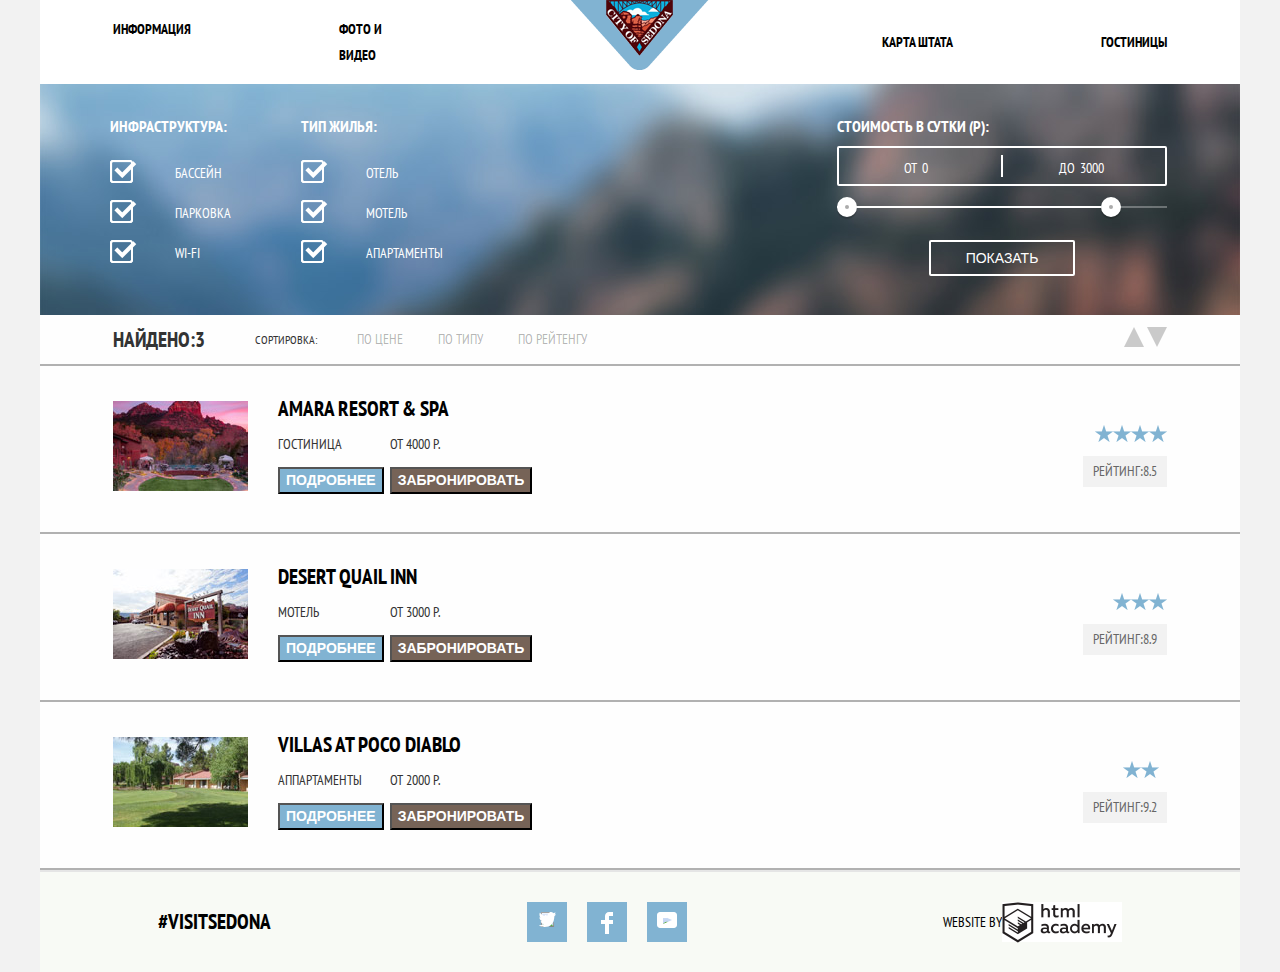
==== commit 48916cb2: "исправления" ====
--- a/catalog.html
+++ b/catalog.html
@@ -8,38 +8,41 @@
         <link href="css/style.css" rel="stylesheet">
     </head>
     <body>
-        <header>
-            <nav class="navigation">
-            <a class="header-logo" href="index.html">
-                <img src="img/header/logo.png" width="138" height="70" alt="Логотип Седона">
-            </a>
-            <ul class="site-navigation">
-                <li><a href="info.html">Информация</a></li>
-                <li><a href="foto&video.html">Фото и видео</a></li>
-                <li><a href="mapstate.html">Карта штата</a></li>
-                <li><a href="hotels.html">Отели</a></li>
-            </ul>
-        </nav> 
+        <header class="main-header">
+                
+                    <a class="header-logo" href="index.html">
+                        <img src="img/header/logo.png" width="138" height="70" alt="Логотип Седона">
+                    </a>
+                <nav class="navigation">
+                    <ul class="site-navigation site-navigation-left">
+                        <li><a class="site-navigation-item" href="info.html">Информация</a></li>
+                        <li><a class="site-navigation-item" href="foto&video.html">Фото и видео</a></li>
+                    </ul>
+                    <ul class="site-navigation site-navigation-rigth">
+                        <li><a class="site-navigation-item" href="mapstate.html">Карта штата</a></li>
+                        <li><a class="site-navigation-item" href="#">Гостиницы</a></li>
+                    </ul>
+                </nav> 
         </header>
         <main class="container">
             <h1 class="visually-hidden">Подбор гостиниц в Седоне</h1>
             <!--Секция форма поиска гостиниц-->
             <section class="filters">
-                <form class="filter-form" method="get" action="https://echo.htmlacademy.ru">
+                <form class="filter" method="get" action="https://echo.htmlacademy.ru">
                     <fieldset class="filter-items">
                     <legend>Инфраструктура:</legend>
                         <ul class="infrastructure">
                             <li class="filter-options">
-                                <input class="visually-hidden filter-input filter-input-checkbox" type="checkbox" name="pool" id="pool">
-                                <label for="pool">Бассейн</label>
-                            </li>
-                            <li class="filter-options">
-                                <input class="visually-hidden filter-input filter-input-checkbox" type="checkbox" name="parking" id="parking">
-                                <label for="parking">Парковка</label>
-                            </li>
-                            <li class="filter-options">
-                                <input class="visually-hidden filter-input filter-input-checkbox" type="checkbox" name="wi-fi" id="wi-fi">
-                                <label for="wi-fi">wi-fi</label>
+                                <input class="visually-hidden filter-input filter-input-checkbox" type="checkbox" name="pool" id="filter-pool" checked>
+                                <label for="filter-pool">Бассейн</label>
+                            </li>
+                            <li class="filter-options">
+                                <input class="visually-hidden filter-input filter-input-checkbox" type="checkbox" name="parking" id="filter-parking" checked>
+                                <label for="filter-parking">Парковка</label>
+                            </li>
+                            <li class="filter-options">
+                                <input class="visually-hidden filter-input filter-input-checkbox" type="checkbox" name="wi-fi" id="filter-wi-fi" checked>
+                                <label for="filter-wi-fi">wi-fi</label>
                             </li>
                         </ul>
                     </fieldset>
@@ -47,16 +50,16 @@
                     <legend>Тип жилья:</legend>
                         <ul class="house-type">
                             <li class="filter-options">
-                                <input class="visually-hidden filter-input filter-input-checkbox" type="checkbox" name="hotel" id="hotel">
-                                <label for="hotel">Отель</label>
-                            </li>
-                            <li class="filter-options">
-                                <input class="visually-hidden filter-input filter-input-checkbox" type="checkbox" name="motel" id="motel">
-                                <label for="motel">Мотель</label>
-                            </li>
-                            <li class="filter-options">
-                                <input class="visually-hidden filter-input filter-input-checkbox" type="checkbox" name="apartment" id="apartment">
-                                <label for="apartment">Апартаменты</label>
+                                <input class="visually-hidden filter-input filter-input-checkbox" type="checkbox" name="hotel" id="filter-hotel" checked>
+                                <label for="filter-hotel">Отель</label>
+                            </li>
+                            <li class="filter-options">
+                                <input class="visually-hidden filter-input filter-input-checkbox" type="checkbox" name="motel" id="filter-motel" checked>
+                                <label for="filter-motel">Мотель</label>
+                            </li>
+                            <li class="filter-options">
+                                <input class="visually-hidden filter-input filter-input-checkbox" type="checkbox" name="apartment" id="filter-apartment" checked>
+                                <label for="filter-apartment">Апартаменты</label>
                             </li>
                         </ul>
                     </fieldset>
@@ -78,58 +81,48 @@
                     </fieldset>
                 </form>
             </section>
-            <!--</section>
-            <form>
-                
-            </form>
-            <section class="filters">
-                <h2 class="visually-hidden">Фильтр товаров</h2>
-            <!--Здесь будет форма-->
             
-            
-          
-            <!--Секция результат поиска и сортировка найденых гостиниц-->
             <section class="catalog">
                 <h2 class="visually-hidden">Каталог подбора гостиниц</h2>
                 <section class="sort">
                     <h3 class="visually-hidden">Результат поиска и соритовка подобраных гостинец</h3>
                     <span class="sort-found">Найдено:3</span>
-                    <span class="sort-result">Результат:</span>
+                    <span class="sort-result">Сортировка:</span>
                     <ul class="sort-list">
+                        
                         <li><a class="sort-item">По цене</a></li>
                         <li><a class="sort-item">По типу</a></li>
                         <li><a class="sort-item">По рейтенгу</a></li>
                     </ul>
-                    <a class="arrow arrow-up" href="#"></a>
-                    <a class="arrow arrow-down" href="#"></a>
+                    <div class="arrow-box">
+                        <a class="arrow arrow-up" href="#"></a>
+                        <a class="arrow arrow-down" href="#"></a>
+                    </div>
                 </section>
                 <section class="catalog-list">
                     <h3 class="visually-hidden">Результат поиска список гостиниц</h3>
-                    <div class="catalog-info">
-                        <div class="hotel-img">
+                    <div class="hotel-img">
                             <img src="img/catalog/hotel1.jpg" width="135" height="90" alt="amara resort & spa">
-                        </div>
-                        <div class="hotel-info">
-                            <div class="name">Amara resort & spa
-                            </div>
-                            <div class="type-price">
-                                <span class="type">гостиница</span>
-                                <span class="price">от 4000 р.</span>
-                            </div>
-                            <div class="button button-info">
-                                <a class="button-detail" href="#">подробнее</a>
-                                <a class="button-book" href="#">забронировать</a>
-                            </div>
+                    </div>
+                    <div class="hotel-info">
+                        <p class="name"><a href="#">Amara resort & spa</a>
+                        </p>
+                        <div class="type-price">
+                            <p><legend for="button-detail-hotel">гостиница</legend>
+                            <button class="button-detail" id="button-detail-hotel">подробнее</button></p>
+                            <p><legend  id="button-book-hotel">от 4000 р.</legend>
+                            <button class="button-book" id="button-book-hotel" >забронировать</button></p>
+                        
                         </div>
                     </div>
                     <div class="catalog-rait">
                         <h3 class="visually-hidden">Рейтинг подобранных гостиниц</h3>
                         <div class="star">
                             <ul class="star-list">
-                                <li class="star-item">*</li>
-                                <li class="star-item">*</li>
-                                <li class="star-item">*</li>
-                                <li class="star-item">*</li>
+                                <li class="star-item"></li>
+                                <li class="star-item"></li>
+                                <li class="star-item"></li>
+                                <li class="star-item"></li>
                             </ul>
                         </div>
                         <div class="rait">
@@ -139,30 +132,28 @@
                 </section>
                 <section class="catalog-list">
                     <h3 class="visually-hidden">Результат поиска список гостиниц</h3>
-                    <div class="catalog-info">
-                        <div class="hotel-img">
-                            <img src="img/catalog/hotel2.jpg" width="135" height="90" alt="Desert quail inn">
-                        </div>
-                        <div class="hotel-info">
-                            <div class="name">Desert quail inn
-                            </div>
-                            <div class="type-price">
-                                <span class="type">мотель</span>
-                                <span class="price">от 3000 р.</span>
-                            </div>
-                            <div class="button">
-                                <a class="button-detail">подробнее</a>
-                                <a class="button-book">забронировать</a>
-                            </div>
+                    <div class="hotel-img">
+                        <img src="img/catalog/hotel2.jpg" width="135" height="90" alt="Desert quail inn">
+                    </div>
+                    
+                    <div class="hotel-info">
+                        <p class="name"><a href="#">Desert quail inn</a>
+                        </p>
+                        <div class="type-price">
+                            <p><legend for="button-detail-hotel">мотель</legend>
+                            <button class="button-detail" id="button-detail-hotel">подробнее</button></p>
+                            <p><legend  id="button-book-hotel">от 3000 р.</legend>
+                            <button class="button-book" id="button-book-hotel" >забронировать</button></p>
+                        
                         </div>
                     </div>
                     <div class="catalog-rait">
                         <h3 class="visually-hidden">Рейтинг подобранных гостиниц</h3>
                         <div class="star">
                             <ul class="star-list">
-                                <li class="star-item">*</li>
-                                <li class="star-item">*</li>
-                                <li class="star-item">*</li>
+                                <li class="star-item"></li>
+                                <li class="star-item"></li>
+                                <li class="star-item"></li>
                             </ul>
                         </div>
                         <div class="rait">
@@ -172,30 +163,26 @@
                 </section>
                 <section class="catalog-list">
                     <h3 class="visually-hidden">Результат поиска список гостиниц</h3>
-                    
-                    <div class="catalog-info">
-                        <div class="hotel-img">
-                            <img src="img/catalog/hotel3.jpg" width="135" height="90" alt="Villas at poco diablo">
-                        </div>
-                        <div class="hotel-info">
-                            <div class="name">Villas at poco diablo
-                            </div>
-                            <div class="type-price">
-                                <span class="type">апартаменты</span>
-                                <span class="price">от 2000 р.</span>
-                            </div>
-                            <div class="button">
-                                <a class="button-detail">подробнее</a>
-                                <a class="button-book">забронировать</a>
-                            </div>
+                    <div class="hotel-img">
+                        <img src="img/catalog/hotel3.jpg" width="135" height="90" alt="Villas at poco diablo">
+                    </div>
+                    <div class="hotel-info">
+                        <p class="name"><a href="#">Villas at poco diablo</a>
+                        </p>
+                        <div class="type-price">
+                            <p><legend for="button-detail-hotel">аппартаменты</legend>
+                            <button class="button-detail" id="button-detail-hotel">подробнее</button></p>
+                            <p><legend  id="button-book-hotel">от 2000 р.</legend>
+                            <button class="button-book" id="button-book-hotel" >забронировать</button></p>
+                        
                         </div>
                     </div>
                     <div class="catalog-rait">
                         <h3 class="visually-hidden">Рейтинг подобранных гостиниц</h3>
                         <div class="star">
                             <ul class="star-list">
-                                <li class="star-item">*</li>
-                                <li class="star-item">*</li>
+                                <li class="star-item"></li>
+                                <li class="star-item"></li>
                             </ul>
                         </div>
                         <div class="rait">
@@ -206,19 +193,43 @@
             </section>
          </main>
         <footer class="main-footer">
-            <span class="footer-slogan">#visitSEDONA</span>
-            <ul class="footer-social">
-                <li> <a class="social-button" href="#" aria-label="Твиттер">
-                    <img src="img/footer/t.-icon.svg" width="46" height="48" alt="Твиттер"></a></li> 
-                <li> <a class="social-button" href="#" aria-label="Фейсбук">
-                    <img src="img/footer/fb-icon.svg" width="46" height="48" alt="Фейсбук"></a></li>
-                <li> <a class="social-button" href="#" aria-label="Ютуб">
-                    <img src="img/footer/youtube-icon.svg" width="46" height="48" alt="Ютуб"></a></li>
-            </ul>
-            <div class="footer-copyright">
-            <b>WEBSITE by</b>
-            <a class="copyright" href="https://up.htmlacademy.ru"><img src="img/footer/logo-name.png"><img src="img/footer/logo-name.svg" width="115" height="41" alt="Лоотип разработчика"> </a>
-            </div>
-        </footer>
+                <span class="footer-slogan">#visitSEDONA</span>
+                <ul class="footer-social">
+                    <li> <a class="social-button" href="#" aria-label="Твиттер">
+                    <svg version="1.1" id="Layer_1" xmlns="http://www.w3.org/2000/svg" xmlns:xlink="http://www.w3.org/1999/xlink" x="0px" y="0px"
+	               width="17px" height="15px" viewBox="0 0 17 15" enable-background="new 0 0 17 15" xml:space="preserve">
+                        <image overflow="visible" width="17" height="15" xlink:href="t.png" >
+                        </image>
+                        <g id="W6EeEF_1_">
+	                                   <g>
+		              <path fill="#FFFFFF" d="M10.95,0.144c1.685-0.496,2.984,0.27,3.577,1.179c0.673-0.231,1.331-0.481,2.011-0.708
+			         c-0.004,0.861-0.522,1.513-0.857,1.768c0.685,0.17,1.304-0.491,1.304-0.491c-0.169,1-1.006,1.788-1.563,2.024
+			         c-0.231,6.75-3.175,11.217-10.077,11.082c-0.522,0,0.075,0-0.446,0c-0.41,0-4.164-0.46-4.898-1.887
+			         c2.271,0.196,3.893-0.422,4.693-1.177c-0.96-0.3-2.679-0.477-2.979-2.95C2.064,9.09,2.279,9.212,2.905,9.103
+			         C1.705,8.247,0.374,7.53,0.448,5.33c0.285,0.328,1.067,0.536,1.34,0.472c-0.703-0.241-1.97-3.36-0.894-4.952
+			         c1.818,1.854,3.735,3.606,7.152,3.773C8.254,2.33,9.183,0.793,10.95,0.144z"/>
+	                   </g>
+                            </g>
+                </svg></a></li> 
+                    <li> <a class="social-button" href="#" aria-label="Фейсбук">
+                        <svg version="1.1" id="Layer_2" xmlns="http://www.w3.org/2000/svg" xmlns:xlink="http://www.w3.org/1999/xlink" x="0px" y="0px"
+	                       width="12px" height="22px" viewBox="0 0 12 22" enable-background="new 0 0 12 22" xml:space="preserve">
+                                <path fill="#FFFFFF" d="M12,4V0H8C5.791,0,4,1.791,4,4v4H0v4h4v10h4V12h4V8H8V4H12z"/>
+                            </svg></a></li>
+                    <li> <a class="social-button" href="#" aria-label="Ютуб">
+                        <svg version="1.1" id="Layer_1" xmlns="http://www.w3.org/2000/svg" xmlns:xlink="http://www.w3.org/1999/xlink" x="0px" y="0px"
+	                       width="20px" height="16px" viewBox="0 0 20 16" enable-background="new 0 0 20 16" xml:space="preserve">
+                            <image overflow="visible" enable-background="new    " width="20" height="16" xlink:href="youtube.png" >
+                            </image>
+                            <path fill="#FFFFFF" d="M17,0H3C1.35,0,0,1.35,0,3v10c0,1.65,1.35,3,3,3h14c1.65,0,3-1.35,3-3V3C20,1.35,18.65,0,17,0z
+	                       M6.027,11.998V4.002L15.014,8L6.027,11.998z"/>
+                            </svg></a></li>
+                        </ul>
+                <div class="footer-copyright">
+                    <span class="footer-copyright-slogan">WEBSITE by</span>
+                    <a class="copyright" href="https://up.htmlacademy.ru"><img src="img/footer/logo-name.png" width="115" height="41" alt="Лоотип разработчика"> </a>
+                </div>
+            </footer>
+        
     </body>
 </html>--- a/css/style.css
+++ b/css/style.css
@@ -1,6 +1,6 @@
 body {
-    min-width: 720px;
-    max-width: 1280px;
+    
+    width: 100%;
     margin: 0;
     padding: 0;
     display: flex;
@@ -27,13 +27,13 @@
 .visually-hidden:not(:focus):not(:active),
 input[type="checkbox"].visually-hidden,
 input[type="radio"].visually-hidden {
-  position: absolute;
-
-  width: 1px;
-  height: 1px;
-  margin: -1px;
-  border: 0;
-  padding: 0;
+    position: absolute;
+
+    width: 1px;
+    height: 1px;
+    margin: -1px;
+    border: 0;
+    padding: 0;
 
   white-space: nowrap;
 
@@ -43,7 +43,11 @@
 }
 /*Хедер*/
 .main-header{
-   height: 780px;
+    display:flex;
+    align-items:center;
+    flex-direction:column;
+    width: 1200px;
+    
 }
 .navigation {
     font-size: 14px;
@@ -52,44 +56,52 @@
     color: #000000;    
     background-color: #ffffff;
     width: 1200px;
-    height: 56px;
-
-    display: flex;
-    flex-wrap: wrap;
-    align-items:center;
-    justify-content: space-around;
-    /*времена обводка*/
-    background: rgba(234, 255, 45, 0.2);
-    box-shadow: inset 0 0 0 2px rgb(234, 255, 45);
+    
+    display: flex;
+    align-items:center;
+    
 }
 
 /*Вывести из потока и отцентровать*/
 .header-logo{
-   position: absolute; 
+    position: absolute; 
 }
 .site-navigation {
+    display: flex;
+    
+    padding: 0;
+    margin: 16px 18px;
+    margin-right: 73px;
+    margin-left: 73px;
+    width: 100%;
     list-style: none;
-    display: flex;
-     
-}
-/*выставить падинги и положение в потоке*/
-.site-navigation-item-left {
+    justify-content: space-between;
+    
+}
+    
+.site-navigation-left{   
+    justify-content: flex-start;
+}
+
+.site-navigation-rigth{
+    
+    justify-content: flex-end;
+    
+}
+.site-navigation-left .site-navigation-item {
+    margin-right: 148px;
+}
+.site-navigation-rigth .site-navigation-item{
+    margin-left: 148px;
+} 
+.site-navigation a{
+    width: 240px;
     color: #000000;
-    display: block;
-    padding: 16px 18px;
-    padding-left: 73px;
-    padding-right: 148px;
-    
-}
-.site-navigation-item-rigth {
-    color: #000000;
-    display: block;
-    padding: 16px 18px;
-    padding-left: 132px;
-    padding-right: 73px;
-    
-    
-}
+}
+
+
+
+
 /*Наведение фокус навиации сталайд*/
 .site-navigation a:hover,
 .site-navigation a:focus{    
@@ -98,59 +110,51 @@
 /*прописать рба прзрачность 0.3*/
 .site-navigation a:active {
     color: #766357;
-}
-/*прописать рба прзрачность 0.3*/
-.site-navigation a:visited{
-    color: rgba(0, 0, 0, 0.3);
-}
+    opacity: 3;
+}
+
+
 .slogan{
     display: flex;
     align-items:center;
     flex-direction:column;
-    height: 730px;
     background-color: #ffffff;
-    background-image: url("../img/header/background-photo.jpg");
-    background-position: top;
+    background-image:  url("../img/header/background-photo.jpg");
+    background-position: bottom,bottom;
     background-repeat: no-repeat;
-    
-}
-/*Вывести из потока и отцентровать по макету*/
+    width: 100%;
+    
+    
+}
 .welcome{
-    position: absolute;
-    top: 135px;
-    left: 550px;
+    margin: 0;
+    padding: 68px 63px ;
+    
+    
 }
 .sedona{
-    position: absolute;
-    top: 250px;
-    left: 420px;
+    
+    padding-bottom: 58px;
 }
 .because{
-    position: absolute;
-    top: 400px;
-    left: 500px;
-}
-.slogan-one {
-    position: absolute;
-    top: 600px;
-    left: 470px;
-    font-size: 21px;
-    line-height: 26px;
-    font-weight: 700;
-    color: #000000;
+    
+    padding-bottom: 146px;
+}
+.slogan-one{
+    
+    margin: 0;
+    padding: 0;
     text-align: center;
-}
-.slogan-two {
-    
-    position: absolute;
-    top: 690px;
-    left: 450px;
-    font-size: 14px;
-    line-height: 26px;
-    font-weight: 400;
-    color: #333333;
+    padding-bottom: 38px;
+}
+.slogan-two{
+    
+    margin: 0;
+    padding: 0;
     text-align: center;
-}
+    padding-bottom: 51px;
+}
+
 /*Главный контейнер*/
 .container{
     display: flex;
@@ -164,47 +168,71 @@
     color: #ffffff;
     text-align: center;
     width: 1200px;
-    height: 257px;
+    margin: 0;
+    padding: 0;
+    
+     
+    
+}
+.features-one,
+.features-two{
+    width: 400px;
+    background-color: #81b3d2;
+    align-items:center;
+    display: block;
+    margin: 0;
+    padding: 0;
+    
+    
+    
 }
 .features-name {
     font-size: 21px;
     line-height: 21px;
     font-weight: 700;
-}
-.features-one,
-.features-two{
-    width: 400px;
-    background-color: #81b3d2;
-    align-items:center;
-    display: block;
-    margin: 0;
-     
-}
-.features-name{
-    margin: 0;
-    padding: 43px 10px;
-     
-}
+    text-align: center;
+    margin: 0;
+    padding-top: 48px;
+    padding-bottom: 28px;
+    margin-left: 120px;
+    margin-right: 120px;
+    
+    
+}
+
+
 .features-namber {
-    padding: 11px 12px;
-    margin: 0;
+    padding-bottom: 32px;
+    margin: 0;
+    text-align: center;
+    background: rgba(255, 45, 82, 0.5);
 }
 .features-annotation{
-   padding: 12px 50px ;
+    padding-bottom: 62px;
+    margin: 0;
+    text-align: center;
+    background: rgba(255, 45, 82, 0.5);
+    margin-left: 80px;
+    margin-right: 80px;
 }
 .image-hotel{
     width: 800px;
-    height: 257pxpx;
-}
-/*Рекомендации 3 блока*/
+    
+    
+}
+/*Рекомендации 3 блок6а*/
 .description{
     display: flex;
     align-items:center;
+    margin: 0;
+    padding: 0;
+    padding-top: 60px;
    
         
     color: #000000;
     background-color: #ffffff;
     text-align: center;
+    
 }
 .description-oll{
     background-color: #eeeeee;
@@ -215,73 +243,167 @@
     flex-direction:column;
     justify-content: space-around;
     width: 400px;
-    height: 323px;
-     
-}
-.description-name {
+    padding-top: 50px;
+    margin: 0;
+    padding: 0;
+        
+}
+
+.description-name-one{
+    margin-top: 45px;
     padding-left: 160px;
     padding-right: 160px;
+    align-items: baseline;
+}
+.description-name {
+    margin-top: 30px;
+    padding-left: 160px;
+    padding-right: 160px;
+    align-items: baseline;
 }
 .description-annotation {
     padding-left: 90px;
     padding-right: 90px;
 }
-
+.description-list-two{
+    display: flex;
+    align-items:center;
+    flex-direction:column;
+    justify-content: space-around;
+    width: 400px;
+    margin: 0;
+    padding: 0;
+    
+    
+    
+}
+.description-name-two{
+    margin-top: 30px;
+    padding-left: 160px;
+    padding-right: 160px;
+    margin-top: 50px;
+    padding-left: 160px;
+    padding-right: 160px;
+    align-items: baseline; 
+}
+.description-number-two{
+    margin-top: 30px;
+    padding-left: 160px;
+    padding-right: 160px;
+    align-items: baseline;
+}
+.description-annotation-two{
+    margin-top: 33px;
+    margin-bottom: 65px;
+    padding-left: 80px;
+    padding-right: 80px;
+    align-items: baseline;
+    
+}
 /*Карта и модальное окно с кнопкой*/
 .interest {
     display: flex;
     align-items:center;
     flex-direction:column;
+    width: 568px;
     
     font-size: 30px;
     line-height: 36px;
     font-weight: 700;
     text-align: center;
-}
+    padding: 0;
+    
+    background: rgba(234, 255, 45, 0.2);
+    box-shadow: inset 0 0 0 2px rgb(234, 255, 45);
+}
+
 .interest-info {
     font-size: 14px;
     line-height: 24px;
     font-weight: 400;
     text-align: center;
     color: #333333;
-}
-
+    margin: 0;
+    padding: 0;
+    
+}
+/*Кнопка-ссылка вызова модального окна*/
+
+/*Модальное окно привзанное к кнопке-ссылке*/
 .modal-search{
-    display: flex;
-    align-items:center;
-    flex-direction:column;
+    
     font-size: 14px;
     line-height: 26px;
     font-weight: 700;
     color: #000000;
     width: 568px;
-    height: 85px;
-}
-.search-input input[type="date"],
-.number-input input[type="number"]{
+    
+    background: rgba(234, 255, 45, 0.2);
+    box-shadow: inset 0 0 0 2px rgb(234, 255, 45);
+}
+.search-form{
+    display: flex;
+    align-items:center;
+    flex-wrap: wrap;
+    justify-content: space-between;
+    padding-top: 54px; 
+    
+    
+}
+.search{
     font: inherit;
-    color: #000000;
-    text-transform: uppercase;
-    
-    background-color: #f2f2f2;
-    border: none;
-}
-.search-input:hover,
-.number-input:hover{
-    background-color: #ebebeb;
-}
-.search-input:focus,{
-    background-color: #ffffff;
-}
-.button .search-button {
-    background-color: #81b3d2;
-}
-.button .search-button:hover {
-    background-color: #669ec0;
-}
-.button .search-button:active {
-    background-color: #5496bd;
-}
+    width: 460px;
+    margin: 0;
+    margin-bottom: 28px;
+    margin-left: 54px;
+    margin-right: auto;
+    padding: 0;
+    
+    background: rgba(234, 255, 45, 0.2);
+    box-shadow: inset 0 0 0 2px rgb(234, 255, 45);
+}
+.age-search {
+    margin-bottom: 57px;
+}
+.age-search label{
+    
+   margin-left: 54px;
+    margin-right: 28px;
+}
+.age-search  input{
+    box-sizing: border-box;
+    width: 118px;
+  
+    padding-left: 15px;
+    padding-right: 15px;
+    height: 38px;
+    
+  
+    font: inherit;
+
+    background-color: transparent;
+    border: 2px solid #000000
+}
+.search label {
+    
+    margin-bottom: 9px;
+    margin-right: 20px;
+}
+.search input {
+    box-sizing: border-box;
+    width: 350px;
+  
+    padding-left: 15px;
+    padding-right: 15px;
+  
+    height: 38px;
+  
+    font: inherit;
+
+    background-color: transparent;
+    border: 2px solid #000000;
+}
+
 
 /*Футер*/
 .main-footer{
@@ -289,108 +411,264 @@
     align-items:center;
     justify-content: space-around;
     background-color: #f8faf5;
+    width: 1200px;
+    
+    
+    
 }
 .footer-slogan {
+    
     font-size: 21px;
     line-height: 26px;
     font-weight: 700;
     color: #000000;
 }
-.footer-social a{
-    
+.footer-social {
+    display: flex;
+    align-items: center;
+    justify-content: center;
+    width: 200px;
+    margin: 0;
+    padding: 0;
+    
+  
+    text-align: center;
+}
+
+.footer-social li {
+    display: flex;
+    flex-wrap: wrap;
+    justify-content: space-around;
     list-style: none;
+    
+   
+}
+
+.social-button{
+    background-color: #81b3d2;
+    width: 20px;
+    height: 20px;
+    padding: 10px 10px 10px 10px;
+    margin-left: 10px;
+    margin-right: 10px;
+}
+.social-button:hover{
+    background-color: #669ec0;
+}
+.footer-button:active{
+    background-color: #5496bd;
+}
+
+.social-button:active path {
+    fill: #88b6d1;
 }
 .footer-copyright {
+    display: flex;
+    
+    align-content: center;
     font-size: 14px;
     line-height: 26px;
     font-weight: 400;
     color: #000000;
-}
-.footer-social:hover,
-.footer-social:focus{
-    background-color: #669ec0;
-}
-.copyright a:hover,
-.copyright a:focus{
-    text-decoration: none;
-    color: aqua;
+    margin-bottom: 30px;
+    margin-top: 30px;
+    padding: 0;
+    
+}
+.footer-copyright-slogan{
+    margin-bottom: auto;
+    margin-top: auto;
+}
+.copyright{
+        width: 120px;
+        height: 40px;
+        background-color: #ffffff;
+        background-image: url(../img/footer/logo-name.png)
+        background-repeat: no-repeat;
+}
+.copyright:hover{
+        background-image: url(../img/footer/logo-name-hover.png)
+        background-repeat: no-repeat;
+}
+.copyright:active{
+        background-image: url(../img/footer/logo-name-active.png)
+        background-repeat: no-repeat;
 }
 /**Страница КАТАЛОГ**/
 /*Настройка формы*/
 .filters{
-    display: flex;
-    align-items:center;
-    flex-direction:column;
+        
     width: 1200px;
-    height: 217px;
-    background-color: #ffffff;
-    background-image: url("../img/header/background-photo.jpg");
+    color: #ffffff;
+    
+    background-image: url("../img/main/filter-background.jpg");
     background-position: top;
     background-repeat: no-repeat;
-}
-.legend{
+    
+      
+}
+.filter {
+   display: flex;
+    
+}
+
+.filter fieldset {
+    padding: 0;
+    margin: 0;
+  
+    margin-bottom: 32px;
+    margin-top: 32px;
+    margin-left: 70px;
+    border: none;
+}
+.filter-items:last-child {
+
+    margin-right: 73px;
+    margin-left: auto;
+    
+}
+
+.filter legend {
     font-size: 16px;
     line-height: 21px;
     font-weight: 700;
-}
-.filter-form{
-    display: flex;
+    color: #ffffff;
+    margin-bottom: 26px;
+}
+
+.filter ul {
+    list-style: none;
         
-}
-.filter-items{
-    display: flex;
-    align-items:center;
-    border: none;
-    font-size: 14px;
-    line-height: 21px;
-    font-weight: 400;
-}
-
-.infrastructure{
-    width: 200px;
-    list-style: none;
-    
-}
-.filter-options{
-    width: 200px;
-    list-style: none;
-}
-.filter-price{
-    font-size: 16px;
-    line-height: 21px;
-    font-weight: 700;  
-}
+    padding: 0;
+    margin: 0;
+  
+}
+
+.filter-input:hover + label,
+.filter-input:focus + label {
+    color: #000000;
+}
+
+.filter-input:disabled + label {
+    color: #ffffff;
+
+    opacity: 0.3;
+}
+.filter-options {
+    margin-bottom: 19px;
+    padding-left: 45px;
+  
+  
+}
+.filter-items label {
+    position: relative;
+
+    display: block;
+
+    cursor: pointer;
+    user-select: none;
+    padding-left: 20px;
+}
+.filter-input-checkbox + label::before {
+    content: "";
+    position: absolute;
+    left: -45px;
+    top: -3px;
+    
+
+    width: 28px;
+    height: 28px;
+
+    
+    background-image: url("../img/catalog/checkbox-off.png");
+    background-repeat: no-repeat;
+    background-position: 0 0;
+}
+.filter-input-checkbox:checked + label::after {
+    content: "";
+
+    position: absolute;
+    left: -45px;
+    top: -3px;
+
+    width: 28px;
+    height: 28px;
+  
+    
+    background-image: url("../img/catalog/checkbox-on1.png");
+    background-repeat: no-repeat;
+    background-position: 0 0;
+}
+
+
+
 /*Сортировка формы*/
 .catalog {
     width: 1200px;
-    
-    
+    border-bottom: 2px solid #e5e5e5;
+    background-color: #fefefe;
+    
+}
+.sort,
+.catalog-list{
+    border-bottom: 2px solid rgba(0,0,0,0.3); 
 }
 .sort{
     display: flex;
     align-items:center;
-    background-color: #fefefe;
+    
     width: 1200px;
-    justify-content: space-around;
-}
+    justify-content: flex-start;
+    
+}
+.arrow-box:last-child{
+    justify-content: flex-end;
+    margin-left: auto;
+    margin-right: 73px;
+}
+
 .sort-found {
     font-size: 21px;
     line-height: 26px;
     font-weight: 700;
+    margin-left: 73px;
 }
 .sort-list{
     display: flex;
     list-style: none;
     
 }
-.sort-result,
+
 .sort-item {
+    margin-right: 35px;
+     
+    
+}
+.sort-result{
+    margin-left: 50px;
     font-size: 12px;
     line-height: 18px;
     font-weight: 400; 
 }
+
 /*Оформлени ссылок сортировки*/
-.sort-item a{
+.sort a{
+    
+    color: rgba(0,0,0,0.3);
+    
+    
+}
+.sort a:hover{
+    color: #81b3d2;
+    
+}
+.sort a:active{
+    color: #000000;
+    
+}
+/*Активный какой селектор?*/
+.sort a:link{
+    color: #81b3d2;
     
 }
 
@@ -400,10 +678,11 @@
     margin: 0 10px;
     font-size: 0;
 }
+
 .arrow::before{
     content: "";
     display: inline-block;
-    border: 20px solid #81b3d2;
+    border: 20px solid #cacaca;
     border-right-width: 10px;
     border-left-width: 10px;
     border-right-color: transparent;
@@ -418,27 +697,88 @@
 /*Результат поиска сортировки*/
 .catalog-list {
     width: 1200px;
-    height: 150px;
-    display: flex;
-    align-items:center;
-    justify-content: space-around;
-}
-.catalog-info {
-    display: flex;
-}
-.hotel-img {
-    width: 140px;
-    height: 90px;
-}
-.hotel-info {
-    display: flex;
-    flex-direction:column;
+    
+    display: flex;
+    align-items:center;
+    padding-top: 30px;
+    padding-bottom: 30px;
+    margin: 0;
+    
+      
+    
+}
+.hotel-img{
+    margin-left: 73px;
+    margin-right: 30px;
+}
+.catalog-rait{
+    display: flex;
+    
+    
+    
+    margin-right: 73px;
+    margin-left: auto;
+}
+.star-list{
+    list-style: none;
+    
+}
+.star-item{
+    width: 18px;
+    height: 17px;
+    background-image: url(../img/catalog/star.png)
+}
+.rait{
+    margin-left: auto;
+    
+    padding: 5px 10px 5px 10px;
+    background-color: #f2f2f2;
+    color: #666666;
+    
+}
+
+
+.type-price{
+    display: flex;
+    
+}
+.type-price p{
+    margin: 0;
+    padding: 0;
+}
+.type-price legend{
+    color: #333333;
+    font-size: 14px;
+    line-height: 21px;
+    font-weight: 400;
+    margin: 0;
+    margin-bottom: 12px;
+    
+   
 }
 .name{
     font-size: 21px;
     line-height: 26px;
     font-weight: 700;
-}
+    margin: 0;
+    margin-bottom: 12px;
+    padding: 0;
+}
+.name a{
+    color: #000000;
+}
+.name a:hover{
+    color: #81b3d2;
+}
+.name a:active{
+    color: rgba(0,0,0,0.3);
+}
+.type-price button{
+    margin-bottom: 8px;
+    margin-right: 6px;
+}
+
+
 .catalog-rait {
     display: flex;
     flex-direction:column;
@@ -447,222 +787,216 @@
     display: flex;
     list-style: none;
 }
-/*Кнопки*/
-
-.interest-button,
-.button {
-    font: inherit;
-    width: 568px;
-    height: 85px;
-    background-color: #766357;
+
+/*Сложная форма из демо*/
+.filter-range {
+  width: 330px;
+  
+
+  color: #ffffff;
+  text-transform: uppercase;
+}
+
+.filter-range-title {
+  margin-bottom: 9px;
+
+  font-weight: 600;
+  font-size: 16px;
+  line-height: 21px;
+}
+
+.price-controls {
+  position: relative;
+  
+  height: 36px;
+  margin-bottom: 20px;
+
+  font-size: 0;
+
+  border: 2px solid #ffffff;
+  border-radius: 2px;
+}
+
+.price-controls::after {
+  content: "";
+  position: absolute;
+  top: 50%;
+  left: 50%;
+
+  width: 2px;
+  height: 22px;
+
+  background: #ffffff;
+  transform: translate(-50%, -50%);
+}
+
+.price-controls label {
+  display: inline-block;
+
+  font-size: 14px;
+  line-height: 38px;
+  vertical-align: top;
+
+  cursor: pointer;
+}
+
+.price-controls .min-price,
+.price-controls .max-price {
+  width: 90px;
+  padding-left: 65px;
+}
+
+.price-controls input {
+  width: 50px;
+  margin: 0;
+
+  color: inherit;
+  font: inherit;
+
+  background: none;
+  border: none;
+}
+
+.range-controls {
+    position: relative;
+
+    margin-bottom: 32px;
+}
+
+.range-controls .scale {
+    height: 2px;
+
+    background: rgba(255, 255, 255, 0.3);
+}
+
+.range-controls .bar {
+    width: 80%;
+    height: 2px;
+
+    background: #ffffff;
+}
+
+.range-toggle {
+    position: absolute;
+    top: -9px;
+
+    width: 4px;
+    height: 4px;
+
+    background: #ababab;
+    border: 8px solid #ffffff;
+    border-radius: 50%;
+    box-shadow: 0 2px 1px 0 rgba(0, 1, 1, 0.2);
+    cursor: pointer;
+}
+
+.range-toggle:hover {
+    background: #81b3d2;
+}
+
+.range-toggle-min {
+    left: 0;
+}
+
+.range-toggle-max {
+    left: 80%;
+}
+
+.btn-transparent {
+    display: block;
+    margin: 0 auto;
+    padding: 6px 35px;
+
+    font-size: 14px;
+    line-height: 20px;
+    color: #ffffff;
     text-transform: uppercase;
-    
-}
- 
-.search-button .button{
+
+    background: transparent;
+    border: 2px solid #ffffff;
+    border-radius: 2px;
+    cursor: pointer;
+}
+
+.btn-transparent:hover {
+    color: #000000;
+
+    background: #ffffff;
+}
+/*Кнопки все кроме сложной формы и футера
+
+
+
+
+
+*/
+.button{
+    display: inline-block;
+    margin-right: 0;
+    padding: 0;
+  
     font: inherit;
     text-align: center;
     color: #ffffff;
     vertical-align: middle;
     text-transform: uppercase;
-    font-size: 21px;
-    line-height: 26px;
+
+    background-color: #81b3d2;
+    border: none;
+}
+.interest-button a{
+    
+    width: 100%;
+    padding-top: 36px;
+    padding-bottom: 36px;
+    margin: 0;
+    
+    background-color: #766357;
+    text-transform: uppercase;
+}
+ .inerest-button a:hover{
+    background-color: #604e43;
+}
+.inerest-button a:active{
+    color: rgba(225, 225, 225, 0.3) ;
+    background-color: #503e33;
+}
+
+
+
+.button-info button{
+    margin-right: 6px;
+}
+.button-detail{
+    font-size: 14px;
+    line-height: 21px;
     font-weight: 700;
-}
-/*
-.button-detail a{
-    font: inherit;
-    text-align: center;
-    color: #ffffff;
     text-transform: uppercase;
-    
-    background-color: aqua;
-    border: none;
-}
-.button-detail .button{
     color: #ffffff;
     background-color: #81b3d2;
-}
-.button-book a{
+    
+    
+}
+.button-detail:hover{
+    background-color: #669ec0;
+}
+.button-detail:active{
+        color: rgba(225, 225, 225, 0.3);
+        background-color: #5496bd;
+}
+.button-book {
+    font-size: 14px;
+    line-height: 21px;
+    font-weight: 700;
+    text-transform: uppercase;
     color: #ffffff;
     background-color: #766357;
-}
-.button-detail .button:hover{
-    background-color: #669ec0;
-}
-.button-detail .button:active{
-    background-color: #5496bd;
-}
-.button-book a:hover{
+    
+}
+.button-book:hover{
     background-color: #604e43;
-}
-.button-book a:active{
-    background-color: #503e33;
-}
-.search-button button {
-    display: inline-block;
-    margin-right: 16px;
-    padding: 10px 30px;
-    
-    font: inherit;
-    text-align: center;
-    color: #ffffff;
-    vertical-align: middle;
-    text-transform: uppercase;
-    font-size: 21px;
-    line-height: 26px;
-    font-weight: 700;
-    
-    background-color: #81b3d2;
-    border: none;
-}
-.button:hover,
-.button:focus,
-.button:active {
-    background-color: #766357;
-}
-.button.disabled,
-.button:disabled {
-  cursor: default;
-  opacity: 0.5;
-  background-color: #000000;
-}
-
-/*Сложная форма из демо*/
-.filter-range {
-  width: 330px;
-  
-
-  color: #ffffff;
-  text-transform: uppercase;
-}
-
-.filter-range-title {
-  margin-bottom: 9px;
-
-  font-weight: 600;
-  font-size: 16px;
-  line-height: 21px;
-}
-
-.price-controls {
-  position: relative;
-  
-  height: 36px;
-  margin-bottom: 20px;
-
-  font-size: 0;
-
-  border: 2px solid #ffffff;
-  border-radius: 2px;
-}
-
-.price-controls::after {
-  content: "";
-  position: absolute;
-  top: 50%;
-  left: 50%;
-
-  width: 2px;
-  height: 22px;
-
-  background: #ffffff;
-  transform: translate(-50%, -50%);
-}
-
-.price-controls label {
-  display: inline-block;
-
-  font-size: 14px;
-  line-height: 38px;
-  vertical-align: top;
-
-  cursor: pointer;
-}
-
-.price-controls .min-price,
-.price-controls .max-price {
-  width: 90px;
-  padding-left: 65px;
-}
-
-.price-controls input {
-  width: 50px;
-  margin: 0;
-
-  color: inherit;
-  font: inherit;
-
-  background: none;
-  border: none;
-}
-
-.range-controls {
-  position: relative;
-
-  margin-bottom: 32px;
-}
-
-.range-controls .scale {
-  height: 2px;
-
-  background: rgba(255, 255, 255, 0.3);
-}
-
-.range-controls .bar {
-  width: 80%;
-  height: 2px;
-
-  background: #ffffff;
-}
-
-.range-toggle {
-  position: absolute;
-  top: -9px;
-
-  width: 4px;
-  height: 4px;
-
-  background: #ababab;
-  border: 8px solid #ffffff;
-  border-radius: 50%;
-  box-shadow: 0 2px 1px 0 rgba(0, 1, 1, 0.2);
-  cursor: pointer;
-}
-
-.range-toggle:hover {
-  background: #1c4f80;
-}
-
-.range-toggle-min {
-  left: 0;
-}
-
-.range-toggle-max {
-  left: 80%;
-}
-
-.btn-transparent {
-  display: block;
-  margin: 0 auto;
-  padding: 6px 35px;
-
-  font-size: 14px;
-  line-height: 20px;
-  color: #ffffff;
-  text-transform: uppercase;
-
-  background: transparent;
-  border: 2px solid #ffffff;
-  border-radius: 2px;
-  cursor: pointer;
-}
-
-.btn-transparent:hover {
-  color: #000000;
-
-  background: #ffffff;
-}
-
-
-
+} 
+.button-book:active{
+        color: rgba(225, 225, 225, 0.3);
+        background-color: #503e33;
+} 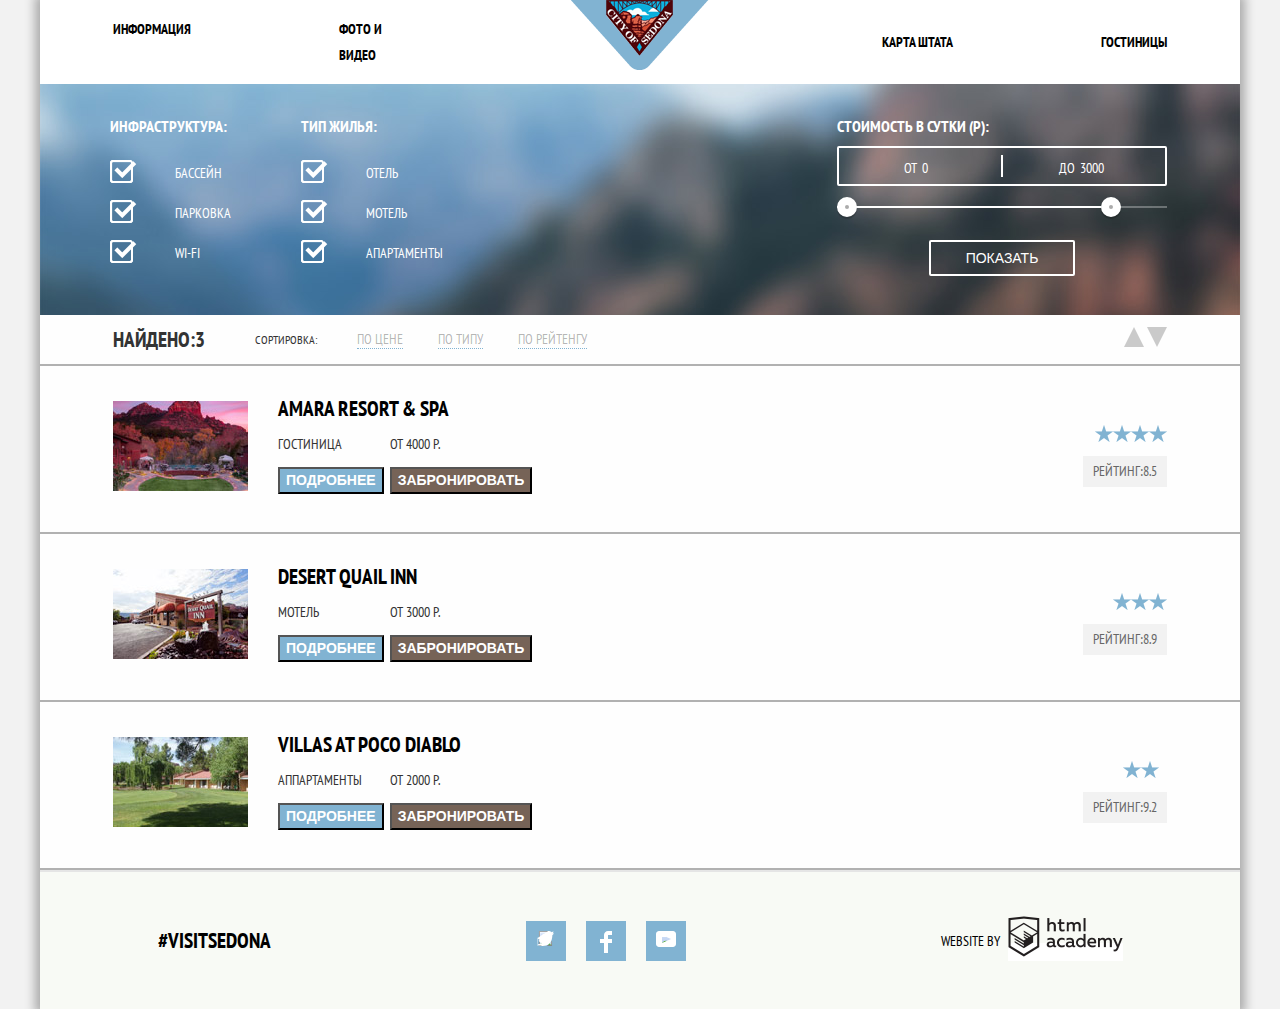
==== commit 747ed55c: "Все что смог)" ====
--- a/catalog.html
+++ b/catalog.html
@@ -1,235 +1,255 @@
 <!DOCTYPE html>
 <html lang="ru">
-    <head>
-        <meta charset="utf-8">
-        <title>HTML Academy: Седона</title>
-        <link href="https://fonts.googleapis.com/css?family=PT+Sans+Narrow:400,700&amp;subset=latin,cyrillic" rel="stylesheet">
-        <link href="css/normalize.css" rel="stylesheet">
-        <link href="css/style.css" rel="stylesheet">
-    </head>
-    <body>
-        <header class="main-header">
-                
-                    <a class="header-logo" href="index.html">
-                        <img src="img/header/logo.png" width="138" height="70" alt="Логотип Седона">
-                    </a>
-                <nav class="navigation">
-                    <ul class="site-navigation site-navigation-left">
-                        <li><a class="site-navigation-item" href="info.html">Информация</a></li>
-                        <li><a class="site-navigation-item" href="foto&video.html">Фото и видео</a></li>
-                    </ul>
-                    <ul class="site-navigation site-navigation-rigth">
-                        <li><a class="site-navigation-item" href="mapstate.html">Карта штата</a></li>
-                        <li><a class="site-navigation-item" href="#">Гостиницы</a></li>
-                    </ul>
-                </nav> 
-        </header>
-        <main class="container">
-            <h1 class="visually-hidden">Подбор гостиниц в Седоне</h1>
+	<head>
+		<meta charset="utf-8">
+		<title>HTML Academy: Седона</title>
+		<link href="https://fonts.googleapis.com/css?family=PT+Sans+Narrow:400,700&amp;subset=latin,cyrillic" rel="stylesheet">
+    <link href="css/normalize.css" rel="stylesheet">
+    <link href="css/style.css" rel="stylesheet">
+  </head>
+	<body>
+		<div class="main-conteiner">
+      <header class="main-header">
+      	<a class="header-logo" href="index.html">
+        	<img src="img/header/logo.png" width="138" height="70" alt="Логотип Седона">
+        </a>
+        <nav class="navigation">
+        	<ul class="site-navigation site-navigation-left">
+          	<li>
+							<a class="site-navigation-item" href="info.html">Информация</a>
+						</li>
+            <li>
+							<a class="site-navigation-item" href="foto&video.html">Фото и видео</a>
+						</li>
+          </ul>
+          <ul class="site-navigation site-navigation-rigth">
+           	<li>
+							<a class="site-navigation-item" href="mapstate.html">Карта штата</a>
+						</li>
+            <li>
+							<a class="site-navigation-item" href="#">Гостиницы</a>
+						</li>
+          </ul>
+        </nav> 
+      </header>
+      <main class="container">
+      	<h1 class="visually-hidden">Подбор гостиниц в Седоне</h1>
             <!--Секция форма поиска гостиниц-->
-            <section class="filters">
-                <form class="filter" method="get" action="https://echo.htmlacademy.ru">
-                    <fieldset class="filter-items">
-                    <legend>Инфраструктура:</legend>
-                        <ul class="infrastructure">
-                            <li class="filter-options">
-                                <input class="visually-hidden filter-input filter-input-checkbox" type="checkbox" name="pool" id="filter-pool" checked>
-                                <label for="filter-pool">Бассейн</label>
-                            </li>
-                            <li class="filter-options">
-                                <input class="visually-hidden filter-input filter-input-checkbox" type="checkbox" name="parking" id="filter-parking" checked>
-                                <label for="filter-parking">Парковка</label>
-                            </li>
-                            <li class="filter-options">
-                                <input class="visually-hidden filter-input filter-input-checkbox" type="checkbox" name="wi-fi" id="filter-wi-fi" checked>
-                                <label for="filter-wi-fi">wi-fi</label>
-                            </li>
-                        </ul>
-                    </fieldset>
-                    <fieldset class="filter-items">
-                    <legend>Тип жилья:</legend>
-                        <ul class="house-type">
-                            <li class="filter-options">
-                                <input class="visually-hidden filter-input filter-input-checkbox" type="checkbox" name="hotel" id="filter-hotel" checked>
-                                <label for="filter-hotel">Отель</label>
-                            </li>
-                            <li class="filter-options">
-                                <input class="visually-hidden filter-input filter-input-checkbox" type="checkbox" name="motel" id="filter-motel" checked>
-                                <label for="filter-motel">Мотель</label>
-                            </li>
-                            <li class="filter-options">
-                                <input class="visually-hidden filter-input filter-input-checkbox" type="checkbox" name="apartment" id="filter-apartment" checked>
-                                <label for="filter-apartment">Апартаменты</label>
-                            </li>
-                        </ul>
-                    </fieldset>
-                 
-                    <fieldset class="filter-items filter-range">
-                        <div class="filter-range-title">Стоимость в сутки (р):</div>
-                            <div class="price-controls">
-                            <label class="min-price">от <input type="text" name="min-price" value="0"></label>
-                            <label class="max-price">до <input type="text" name="max-price" value="3000"></label>
-                            </div>
-                            <div class="range-controls">
-                                <div class="scale">
-                                    <div class="bar"></div>
-                                </div>
-                            <div class="range-toggle range-toggle-min"></div>
-                            <div class="range-toggle range-toggle-max"></div>
-                        </div>
-                        <button class="btn-transparent" type="submit">Показать</button>
-                    </fieldset>
-                </form>
+      	<section class="filters">
+        	<form class="filter" method="get" action="https://echo.htmlacademy.ru">
+          	<fieldset class="filter-items">
+            	<legend>Инфраструктура:</legend>
+              <ul class="infrastructure">
+              	<li class="filter-options">
+                	<input class="visually-hidden filter-input filter-input-checkbox" type="checkbox" name="pool" id="filter-pool" checked>
+                  <label for="filter-pool">Бассейн</label>
+                </li>
+               	<li class="filter-options">
+                	<input class="visually-hidden filter-input filter-input-checkbox" type="checkbox" name="parking" id="filter-parking" checked>
+                 	<label for="filter-parking">Парковка</label>
+                </li>
+                <li class="filter-options">
+                	<input class="visually-hidden filter-input filter-input-checkbox" type="checkbox" name="wi-fi" id="filter-wi-fi" checked>
+                  <label for="filter-wi-fi">wi-fi</label>
+                </li>
+              </ul>
+            </fieldset>
+            <fieldset class="filter-items">
+            	<legend>Тип жилья:</legend>
+              	<ul class="house-type">
+                	<li class="filter-options">
+                  	<input class="visually-hidden filter-input filter-input-checkbox" type="checkbox" name="hotel" id="filter-hotel" checked>
+                    <label for="filter-hotel">Отель</label>
+                   </li>
+                  <li class="filter-options">
+                  	<input class="visually-hidden filter-input filter-input-checkbox" type="checkbox" name="motel" id="filter-motel" checked>
+                    <label for="filter-motel">Мотель</label>
+                  </li>
+                  <li class="filter-options">
+                  	<input class="visually-hidden filter-input filter-input-checkbox" type="checkbox" name="apartment" id="filter-apartment" checked>
+                    <label for="filter-apartment">Апартаменты</label>
+                 	</li>
+                </ul>
+                </fieldset>
+                <fieldset class="filter-items filter-range">
+                	<div class="filter-range-title">Стоимость в сутки (р):
+									</div>
+                  <div class="price-controls">
+                  	<label class="min-price">от <input type="text" name="min-price" value="0"></label>
+                    <label class="max-price">до <input type="text" name="max-price" value="3000"></label>
+                  </div>
+                  <div class="range-controls">
+                  	<div class="scale">
+                    	<div class="bar">
+											</div>
+                    </div>
+                    <div class="range-toggle range-toggle-min"></div>
+                    <div class="range-toggle range-toggle-max"></div>
+                  </div>
+                  <button class="btn-transparent" type="submit">Показать</button>
+                </fieldset>
+              </form>
             </section>
-            
-            <section class="catalog">
-                <h2 class="visually-hidden">Каталог подбора гостиниц</h2>
-                <section class="sort">
-                    <h3 class="visually-hidden">Результат поиска и соритовка подобраных гостинец</h3>
-                    <span class="sort-found">Найдено:3</span>
-                    <span class="sort-result">Сортировка:</span>
-                    <ul class="sort-list">
-                        
-                        <li><a class="sort-item">По цене</a></li>
-                        <li><a class="sort-item">По типу</a></li>
-                        <li><a class="sort-item">По рейтенгу</a></li>
-                    </ul>
-                    <div class="arrow-box">
-                        <a class="arrow arrow-up" href="#"></a>
-                        <a class="arrow arrow-down" href="#"></a>
-                    </div>
-                </section>
-                <section class="catalog-list">
-                    <h3 class="visually-hidden">Результат поиска список гостиниц</h3>
-                    <div class="hotel-img">
-                            <img src="img/catalog/hotel1.jpg" width="135" height="90" alt="amara resort & spa">
-                    </div>
-                    <div class="hotel-info">
-                        <p class="name"><a href="#">Amara resort & spa</a>
-                        </p>
-                        <div class="type-price">
-                            <p><legend for="button-detail-hotel">гостиница</legend>
-                            <button class="button-detail" id="button-detail-hotel">подробнее</button></p>
-                            <p><legend  id="button-book-hotel">от 4000 р.</legend>
-                            <button class="button-book" id="button-book-hotel" >забронировать</button></p>
-                        
-                        </div>
-                    </div>
-                    <div class="catalog-rait">
-                        <h3 class="visually-hidden">Рейтинг подобранных гостиниц</h3>
-                        <div class="star">
-                            <ul class="star-list">
-                                <li class="star-item"></li>
-                                <li class="star-item"></li>
-                                <li class="star-item"></li>
-                                <li class="star-item"></li>
-                            </ul>
-                        </div>
-                        <div class="rait">
-                            <span class="rait-item">рейтинг:8.5</span>
-                        </div>
-                    </div>
-                </section>
-                <section class="catalog-list">
-                    <h3 class="visually-hidden">Результат поиска список гостиниц</h3>
-                    <div class="hotel-img">
-                        <img src="img/catalog/hotel2.jpg" width="135" height="90" alt="Desert quail inn">
-                    </div>
-                    
-                    <div class="hotel-info">
-                        <p class="name"><a href="#">Desert quail inn</a>
-                        </p>
-                        <div class="type-price">
-                            <p><legend for="button-detail-hotel">мотель</legend>
-                            <button class="button-detail" id="button-detail-hotel">подробнее</button></p>
-                            <p><legend  id="button-book-hotel">от 3000 р.</legend>
-                            <button class="button-book" id="button-book-hotel" >забронировать</button></p>
-                        
-                        </div>
-                    </div>
-                    <div class="catalog-rait">
-                        <h3 class="visually-hidden">Рейтинг подобранных гостиниц</h3>
-                        <div class="star">
-                            <ul class="star-list">
-                                <li class="star-item"></li>
-                                <li class="star-item"></li>
-                                <li class="star-item"></li>
-                            </ul>
-                        </div>
-                        <div class="rait">
-                            <span class="rait-item">рейтинг:8.9</span>
-                        </div>
-                    </div>
-                </section>
-                <section class="catalog-list">
-                    <h3 class="visually-hidden">Результат поиска список гостиниц</h3>
-                    <div class="hotel-img">
-                        <img src="img/catalog/hotel3.jpg" width="135" height="90" alt="Villas at poco diablo">
-                    </div>
-                    <div class="hotel-info">
-                        <p class="name"><a href="#">Villas at poco diablo</a>
-                        </p>
-                        <div class="type-price">
-                            <p><legend for="button-detail-hotel">аппартаменты</legend>
-                            <button class="button-detail" id="button-detail-hotel">подробнее</button></p>
-                            <p><legend  id="button-book-hotel">от 2000 р.</legend>
-                            <button class="button-book" id="button-book-hotel" >забронировать</button></p>
-                        
-                        </div>
-                    </div>
-                    <div class="catalog-rait">
-                        <h3 class="visually-hidden">Рейтинг подобранных гостиниц</h3>
-                        <div class="star">
-                            <ul class="star-list">
-                                <li class="star-item"></li>
-                                <li class="star-item"></li>
-                            </ul>
-                        </div>
-                        <div class="rait">
-                            <span class="rait-item">рейтинг:9.2</span>
-                        </div>
-                    </div>
-                </section>
-            </section>
-         </main>
-        <footer class="main-footer">
-                <span class="footer-slogan">#visitSEDONA</span>
-                <ul class="footer-social">
-                    <li> <a class="social-button" href="#" aria-label="Твиттер">
-                    <svg version="1.1" id="Layer_1" xmlns="http://www.w3.org/2000/svg" xmlns:xlink="http://www.w3.org/1999/xlink" x="0px" y="0px"
-	               width="17px" height="15px" viewBox="0 0 17 15" enable-background="new 0 0 17 15" xml:space="preserve">
-                        <image overflow="visible" width="17" height="15" xlink:href="t.png" >
-                        </image>
-                        <g id="W6EeEF_1_">
-	                                   <g>
-		              <path fill="#FFFFFF" d="M10.95,0.144c1.685-0.496,2.984,0.27,3.577,1.179c0.673-0.231,1.331-0.481,2.011-0.708
-			         c-0.004,0.861-0.522,1.513-0.857,1.768c0.685,0.17,1.304-0.491,1.304-0.491c-0.169,1-1.006,1.788-1.563,2.024
-			         c-0.231,6.75-3.175,11.217-10.077,11.082c-0.522,0,0.075,0-0.446,0c-0.41,0-4.164-0.46-4.898-1.887
-			         c2.271,0.196,3.893-0.422,4.693-1.177c-0.96-0.3-2.679-0.477-2.979-2.95C2.064,9.09,2.279,9.212,2.905,9.103
-			         C1.705,8.247,0.374,7.53,0.448,5.33c0.285,0.328,1.067,0.536,1.34,0.472c-0.703-0.241-1.97-3.36-0.894-4.952
-			         c1.818,1.854,3.735,3.606,7.152,3.773C8.254,2.33,9.183,0.793,10.95,0.144z"/>
-	                   </g>
-                            </g>
-                </svg></a></li> 
-                    <li> <a class="social-button" href="#" aria-label="Фейсбук">
-                        <svg version="1.1" id="Layer_2" xmlns="http://www.w3.org/2000/svg" xmlns:xlink="http://www.w3.org/1999/xlink" x="0px" y="0px"
-	                       width="12px" height="22px" viewBox="0 0 12 22" enable-background="new 0 0 12 22" xml:space="preserve">
-                                <path fill="#FFFFFF" d="M12,4V0H8C5.791,0,4,1.791,4,4v4H0v4h4v10h4V12h4V8H8V4H12z"/>
-                            </svg></a></li>
-                    <li> <a class="social-button" href="#" aria-label="Ютуб">
-                        <svg version="1.1" id="Layer_1" xmlns="http://www.w3.org/2000/svg" xmlns:xlink="http://www.w3.org/1999/xlink" x="0px" y="0px"
-	                       width="20px" height="16px" viewBox="0 0 20 16" enable-background="new 0 0 20 16" xml:space="preserve">
-                            <image overflow="visible" enable-background="new    " width="20" height="16" xlink:href="youtube.png" >
-                            </image>
-                            <path fill="#FFFFFF" d="M17,0H3C1.35,0,0,1.35,0,3v10c0,1.65,1.35,3,3,3h14c1.65,0,3-1.35,3-3V3C20,1.35,18.65,0,17,0z
-	                       M6.027,11.998V4.002L15.014,8L6.027,11.998z"/>
-                            </svg></a></li>
-                        </ul>
-                <div class="footer-copyright">
-                    <span class="footer-copyright-slogan">WEBSITE by</span>
-                    <a class="copyright" href="https://up.htmlacademy.ru"><img src="img/footer/logo-name.png" width="115" height="41" alt="Лоотип разработчика"> </a>
-                </div>
-            </footer>
-        
-    </body>
+        <section class="catalog">
+        	<h2 class="visually-hidden">Каталог подбора гостиниц</h2>
+          <section class="sort">
+          	<h3 class="visually-hidden">Результат поиска и соритовка подобраных гостинец</h3>
+           	<span class="sort-found">Найдено:3</span>
+            <span class="sort-result">Сортировка:</span>
+            <ul class="sort-list">
+              <li><a class="sort-item">По цене</a></li>
+              <li><a class="sort-item">По типу</a></li>
+              <li><a class="sort-item">По рейтенгу</a></li>
+            </ul>
+            <div class="arrow-box">
+            	<a class="arrow arrow-up" href="#"></a>
+              <a class="arrow arrow-down" href="#"></a>
+            </div>
+          </section>
+          <section class="catalog-list">
+          	<h3 class="visually-hidden">Результат поиска список гостиниц</h3>
+            <div class="hotel-img">
+            	<img src="img/catalog/hotel1.jpg" width="135" height="90" alt="amara resort & spa">
+            </div>
+            <div class="hotel-info">
+            	<p class="name">
+								<a href="#">Amara resort & spa</a>
+              </p>
+              <div class="type-price">
+              	<p>
+									<legend for="button-detail-hotel">гостиница</legend>
+                  <button class="button-detail" id="button-detail-hotel">подробнее</button>
+								</p>
+               	<p>
+									<legend  id="button-book-hotel">от 4000 р.</legend>
+                  <button class="button-book" id="button-book-hotel" >забронировать</button>
+								</p>
+              </div>
+            </div>
+            <div class="catalog-rait">
+            	<h3 class="visually-hidden">Рейтинг подобранных гостиниц</h3>
+              <div class="star">
+              	<ul class="star-list">
+                	<li class="star-item"></li>
+                  <li class="star-item"></li>
+                  <li class="star-item"></li>
+                  <li class="star-item"></li>
+                </ul>
+              </div>
+              <div class="rait">
+              	<span class="rait-item">рейтинг:8.5</span>
+              </div>
+            </div>
+          </section>
+          <section class="catalog-list">
+          	<h3 class="visually-hidden">Результат поиска список гостиниц</h3>
+            <div class="hotel-img">
+            	<img src="img/catalog/hotel2.jpg" width="135" height="90" alt="Desert quail inn">
+            </div>
+            <div class="hotel-info">
+            	<p class="name">
+								<a href="#">Desert quail inn</a>
+              </p>
+             	<div class="type-price">
+              	<p>
+									<legend for="button-detail-hotel">мотель</legend>
+                  <button class="button-detail" id="button-detail-hotel">подробнее</button>
+								</p>
+                <p>
+									<legend  id="button-book-hotel">от 3000 р.</legend>
+                 	<button class="button-book" id="button-book-hotel" >забронировать</button>
+								</p>
+              </div>
+            </div>
+            <div class="catalog-rait">
+            	<h3 class="visually-hidden">Рейтинг подобранных гостиниц</h3>
+              <div class="star">
+              	<ul class="star-list">
+             			<li class="star-item"></li>
+                	<li class="star-item"></li>
+                	<li class="star-item"></li>
+              	</ul>
+            	</div>
+          		<div class="rait">
+          			<span class="rait-item">рейтинг:8.9</span>
+          		</div>
+        		</div>
+          </section>
+          <section class="catalog-list">
+          	<h3 class="visually-hidden">Результат поиска список гостиниц</h3>
+            <div class="hotel-img">
+            	<img src="img/catalog/hotel3.jpg" width="135" height="90" alt="Villas at poco diablo">
+         		</div>
+            <div class="hotel-info">
+            	<p class="name">
+								<a href="#">Villas at poco diablo</a>
+              </p>
+              <div class="type-price">
+                <p>
+									<legend for="button-detail-hotel">аппартаменты</legend>
+                  <button class="button-detail" id="button-detail-hotel">подробнее</button>
+								</p>
+                <p>
+									<legend  id="button-book-hotel">от 2000 р.</legend>
+                  <button class="button-book" id="button-book-hotel" >забронировать</button>
+								</p>
+              </div>
+            </div>
+            <div class="catalog-rait">
+            	<h3 class="visually-hidden">Рейтинг подобранных гостиниц</h3>
+              <div class="star">
+              	<ul class="star-list">
+                	<li class="star-item"></li>
+                  <li class="star-item"></li>
+                </ul>
+              </div>
+            	<div class="rait">
+              	<span class="rait-item">рейтинг:9.2</span>
+              </div>
+            </div>
+         	</section>
+        </section>
+      </main>
+    	<footer class="main-footer">
+      	<span class="footer-slogan">#visitSEDONA</span>
+        <ul class="footer-social">
+        <li> 
+					<a class="social-button" href="#" aria-label="Твиттер">
+						<svg version="1.1" id="Layer_1" xmlns="http://www.w3.org/2000/svg" xmlns:xlink="http://www.w3.org/1999/xlink" x="0px" y="0px" width="17px" height="15px" viewBox="0 0 17 15" enable-background="new 0 0 17 15" xml:space="preserve"> <image overflow="visible" width="17" height="15" xlink:href="t.png"></image><g id="W6EeEF_1_"><g>
+		        <path fill="#FFFFFF" d="M10.95,0.144c1.685-0.496,2.984,0.27,3.577,1.179c0.673-0.231,1.331-0.481,2.011-0.708
+			      c-0.004,0.861-0.522,1.513-0.857,1.768c0.685,0.17,1.304-0.491,1.304-0.491c-0.169,1-1.006,1.788-1.563,2.024
+			      c-0.231,6.75-3.175,11.217-10.077,11.082c-0.522,0,0.075,0-0.446,0c-0.41,0-4.164-0.46-4.898-1.887
+			      c2.271,0.196,3.893-0.422,4.693-1.177c-0.96-0.3-2.679-0.477-2.979-2.95C2.064,9.09,2.279,9.212,2.905,9.103	C1.705,8.247,0.374,7.53,0.448,5.33c0.285,0.328,1.0 67,0.536,1.34,0.472c-0.703-0.241-1.97-3.36-0.894-4.952			         			c1.818,1.854,3.735,3.606,7.152,3.773C8.254,2.33,9.183,0.793,10.95,0.144z"/></g></g></svg>
+					</a>
+				</li> 
+        <li>
+					<a class="social-button" href="#" aria-label="Фейсбук">
+						<svg version="1.1" id="Layer_2" 		xmlns="http://www.w3.org/2000/svg" xmlns:xlink="http://www.w3.org/1999/xlink" x="0px" y="0px" 
+						width="12px" height="22px" viewBox="0 0 12 22" enable-background="new 0 0 12 22" xml:space="preserve">
+            <path fill="#FFFFFF" d="M12,4V0H8C5.791,0,4,1.791,4,4v4H0v4h4v10h4V12h4V8H8V4H12z"/>
+            </svg>
+					</a>
+				</li>
+        <li> 
+					<a class="social-button" href="#" aria-label="Ютуб">
+          	<svg version="1.1" id="Layer_1" xmlns="http://www.w3.org/2000/svg" xmlns:xlink="http://www.w3.org/1999/xlink" x="0px" y="0px"
+	          width="20px" height="16px" viewBox="0 0 20 16" enable-background="new 0 0 20 16" xml:space="preserve">
+            <image overflow="visible" enable-background="new    " width="20" height="16" xlink:href="youtube.png" >
+            </image>
+            <path fill="#FFFFFF" d="M17,0H3C1.35,0,0,1.35,0,3v10c0,1.65,1.35,3,3,3h14c1.65,0,3-1.35,3-3V3C20,1.35,18.65,0,17,0z M6.027,11.998V4.002L15.014,8L6.027,11.998z"/>
+            </svg>
+					</a>
+				</li>
+      </ul>                
+     	<div class="footer-copyright">
+      	<span class="footer-copyright-slogan">WEBSITE by</span>
+        	<p>
+						<a class="copyright" href="https://up.htmlacademy.ru">
+							<img src="img/footer/logo-name.png" width="115" height="41" alt="Лоотип разработчика">       
+ 						</a>
+					</p>
+        </div>
+      </footer>
+  	</div>
+	</body>
 </html>--- a/css/style.css
+++ b/css/style.css
@@ -1,6 +1,7 @@
+
 body {
     
-    width: 100%;
+		width: 100%;
     margin: 0;
     padding: 0;
     display: flex;
@@ -16,13 +17,17 @@
     background-color: #f2f2f2;
     background-position: center;
     background-repeat: no-repeat;
+    
+}
+.main-conteiner{
+		box-shadow: 0px 0px 10px 5px rgba(0, 0, 0, 0.3);
 }
 a {
     text-decoration: none;
 }
 img {
-  max-width: 100%;
-  height: auto;
+  	max-width: 100%;
+  	height: auto;
 }
 .visually-hidden:not(:focus):not(:active),
 input[type="checkbox"].visually-hidden,
@@ -35,11 +40,11 @@
     border: 0;
     padding: 0;
 
-  white-space: nowrap;
-
-  clip-path: inset(100%);
-  clip: rect(0 0 0 0);
-  overflow: hidden;
+  	white-space: nowrap;
+
+  	clip-path: inset(100%);
+  	clip: rect(0 0 0 0);
+  	overflow: hidden;
 }
 /*Хедер*/
 .main-header{
@@ -47,6 +52,7 @@
     align-items:center;
     flex-direction:column;
     width: 1200px;
+    
     
 }
 .navigation {
@@ -161,6 +167,7 @@
     align-items:center;
     flex-direction:column;
     width: 1200px;
+    
 }
 /*Преимущество 1*/
 .features {
@@ -192,6 +199,7 @@
     font-weight: 700;
     text-align: center;
     margin: 0;
+    padding: 0;
     padding-top: 48px;
     padding-bottom: 28px;
     margin-left: 120px;
@@ -205,18 +213,20 @@
     padding-bottom: 32px;
     margin: 0;
     text-align: center;
-    background: rgba(255, 45, 82, 0.5);
+    
 }
 .features-annotation{
     padding-bottom: 62px;
     margin: 0;
     text-align: center;
-    background: rgba(255, 45, 82, 0.5);
     margin-left: 80px;
     margin-right: 80px;
 }
-.image-hotel{
+.image-hotel,
+.image-bridge{
     width: 800px;
+    /*можно ли здесь задать высоту?*/
+    height: 257px;
     
     
 }
@@ -279,8 +289,6 @@
 }
 .description-name-two{
     margin-top: 30px;
-    padding-left: 160px;
-    padding-right: 160px;
     margin-top: 50px;
     padding-left: 160px;
     padding-right: 160px;
@@ -301,21 +309,27 @@
     
 }
 /*Карта и модальное окно с кнопкой*/
-.interest {
+
+.interest{
+    
     display: flex;
     align-items:center;
     flex-direction:column;
-    width: 568px;
+    background-color: #ffffff;
+    width: 1200px;
+    
+}
+.interest h2{
     
     font-size: 30px;
     line-height: 36px;
     font-weight: 700;
-    text-align: center;
-    padding: 0;
-    
-    background: rgba(234, 255, 45, 0.2);
-    box-shadow: inset 0 0 0 2px rgb(234, 255, 45);
-}
+    
+    margin: 0;
+    padding: 0;
+    margin-top: 53px;
+    margin-bottom: 19px;
+    }
 
 .interest-info {
     font-size: 14px;
@@ -325,83 +339,205 @@
     color: #333333;
     margin: 0;
     padding: 0;
-    
-}
-/*Кнопка-ссылка вызова модального окна*/
+    margin-bottom: 49px;
+    
+}
+.button {
+    
+    display: inline-block;
+    margin-right: 0;
+    padding: 0;
+  
+    font: inherit;
+    text-align: center;
+    color: #ffffff;
+    vertical-align: middle;
+    text-transform: uppercase;
+
+    background-color: #766357;
+    border: none;
+}
+
+ .button:hover{
+    background-color: #604e43;
+}
+.button:active{
+    color: rgba(225, 225, 225, 0.3) ;
+    background-color: #503e33;
+}
+.interest-button {
+    
+    font-size: 21px;
+    line-height: 26px;
+    font-weight: 700;
+    width: 568px;
+    padding-top: 30px;
+    padding-bottom: 30px;
+    margin: 0;
+    
+    background-color: #766357;
+    text-transform: uppercase;
+}
 
 /*Модальное окно привзанное к кнопке-ссылке*/
+.map{
+    position: relative;
+    
+}
 .modal-search{
-    
-    font-size: 14px;
+   	display: none;
+    position: absolute;
+    top: 0%;
+    left: 50%;
+    transform: translate(-50%);*/     font-size: 14px;
     line-height: 26px;
     font-weight: 700;
     color: #000000;
     width: 568px;
     
-    background: rgba(234, 255, 45, 0.2);
-    box-shadow: inset 0 0 0 2px rgb(234, 255, 45);
+   	background-color: #ffffff; 
+}
+.modal-search-show {
+  display: block;
 }
 .search-form{
     display: flex;
     align-items:center;
-    flex-wrap: wrap;
-    justify-content: space-between;
-    padding-top: 54px; 
-    
+    flex-direction:column;
+    
+    padding-bottom: 55px;
+    padding-top: 55px;
+    padding-right: 55px;
+    padding-left: 55px;
+    margin: 0;
     
 }
 .search{
-    font: inherit;
-    width: 460px;
-    margin: 0;
-    margin-bottom: 28px;
-    margin-left: 54px;
-    margin-right: auto;
-    padding: 0;
-    
-    background: rgba(234, 255, 45, 0.2);
-    box-shadow: inset 0 0 0 2px rgb(234, 255, 45);
-}
-.age-search {
-    margin-bottom: 57px;
-}
-.age-search label{
-    
-   margin-left: 54px;
-    margin-right: 28px;
-}
-.age-search  input{
-    box-sizing: border-box;
-    width: 118px;
-  
-    padding-left: 15px;
-    padding-right: 15px;
-    height: 38px;
-    
-  
-    font: inherit;
-
-    background-color: transparent;
-    border: 2px solid #000000
+    margin: 0;
+    padding: 0;
+    margin-bottom: 30px;
+}
+.search p{
+   
+    
 }
 .search label {
-    
-    margin-bottom: 9px;
-    margin-right: 20px;
+   margin-right: 22px;
+    
 }
 .search input {
     box-sizing: border-box;
     width: 350px;
   
-    padding-left: 15px;
-    padding-right: 15px;
-  
-    height: 38px;
-  
+    padding-left: 10px;
+    padding-right: 35px;
+  
+      
     font: inherit;
 
-    background-color: transparent;
-    border: 2px solid #000000;
+    background-color: #f2f2f2;
+    border: none;
+}
+.age-search {
+   
+    margin: 0;
+    padding: 0;
+    margin-bottom: 55px;
+    margin: auto;
+    
+}
+.age-search p{
+    
+}
+
+.age-search label{
+    margin: 0; 
+    margin-left: 0px;
+    margin-right: 0px;
+    
+}
+.age-search  input{
+    box-sizing: border-box;
+    width: 115px;
+  
+    padding-left: 40px;
+    padding-right: 40px;
+    
+    
+  
+    font: inherit;
+
+    background-color: #f2f2f2;
+    border: none;
+    
+}
+.search input[type="date"]{
+    font: inherit;
+    color: #000000;
+    text-transform: uppercase;
+    padding: 10px 15px;
+    box-sizing: border-box;
+    width: 350px;
+  
+    padding-left: 10px;
+    padding-right: 35px;
+    
+}
+.age-search  input[type="number"]{
+    font: inherit;
+    color: #000000;
+    text-transform: uppercase;
+    padding: 10px 15px;
+    margin-bottom: 55px;
+    margin-left: 50px;
+    margin-right: 10px;
+    box-sizing: border-box;
+    width: 115px;
+  
+    padding-left: 40px;
+    padding-right: 40px;
+        
+
+    background-color: #f2f2f2;
+    border: none;
+}
+.search input:hover,
+.age-search  input:hover{
+    background-color: #ebebeb;
+}
+.search input:focus,
+.age-search  input:focus{
+    background-color: #ffffff;
+}
+/*Иконки календаря*/
+.search-input{
+    background-image: url("../img/modal/calendar.svg");
+    background-position: 320px center;
+    background-repeat: no-repeat;
+}
+.search-input:hover {
+    background-image: url("../img/modal/calendar-hover.svg");
+    
+}
+.search-input:active{
+    background-image: url("../img/modal/calendar-active.svg");
+    
+}
+.search-button{
+    width: 100%;
+    font-size: 21px;
+    line-height: 26px;
+    font-weight: 700;
+    background-color: #81b3d2;
+    padding-bottom: 18px;
+    padding-top: 17px;
+    
+}
+.search-button:hover {
+    background-color: #669ec0;
+}
+.search-button:active{
+    background-color: #5496bd;
 }
 
 
@@ -412,6 +548,8 @@
     justify-content: space-around;
     background-color: #f8faf5;
     width: 1200px;
+    margin: 0;
+    padding: 0;
     
     
     
@@ -478,22 +616,22 @@
 .footer-copyright-slogan{
     margin-bottom: auto;
     margin-top: auto;
+    margin-right: 8px;
 }
 .copyright{
         width: 120px;
         height: 40px;
         background-color: #ffffff;
-        background-image: url(../img/footer/logo-name.png)
-        background-repeat: no-repeat;
-}
-.copyright:hover{
+        
+}
+/*.copyright:hover {
         background-image: url(../img/footer/logo-name-hover.png)
         background-repeat: no-repeat;
 }
-.copyright:active{
+.copyright:active path{
         background-image: url(../img/footer/logo-name-active.png)
         background-repeat: no-repeat;
-}
+}*/
 /**Страница КАТАЛОГ**/
 /*Настройка формы*/
 .filters{
@@ -636,6 +774,7 @@
 .sort-list{
     display: flex;
     list-style: none;
+     
     
 }
 
@@ -652,22 +791,23 @@
 }
 
 /*Оформлени ссылок сортировки*/
-.sort a{
+.sort-list a{
     
     color: rgba(0,0,0,0.3);
-    
-    
-}
-.sort a:hover{
+    border-bottom: 0.5px dotted #81b3d2;
+    cursor: pointer;
+    
+}pointer
+.sort-list a:hover{
     color: #81b3d2;
-    
-}
-.sort a:active{
+    border: none;
+}
+.sort-list a:active{
     color: #000000;
-    
+     border: none;
 }
 /*Активный какой селектор?*/
-.sort a:link{
+.sort-list a:link{
     color: #81b3d2;
     
 }
@@ -790,71 +930,71 @@
 
 /*Сложная форма из демо*/
 .filter-range {
-  width: 330px;
-  
-
-  color: #ffffff;
-  text-transform: uppercase;
+  	width: 330px;
+  
+
+  	color: #ffffff;
+  	text-transform: uppercase;
 }
 
 .filter-range-title {
-  margin-bottom: 9px;
-
-  font-weight: 600;
-  font-size: 16px;
-  line-height: 21px;
+  	margin-bottom: 9px;
+
+  	font-weight: 600;
+  	font-size: 16px;
+  	line-height: 21px;
 }
 
 .price-controls {
-  position: relative;
-  
-  height: 36px;
-  margin-bottom: 20px;
-
-  font-size: 0;
-
-  border: 2px solid #ffffff;
-  border-radius: 2px;
+  	position: relative;
+  
+  	height: 36px;
+  	margin-bottom: 20px;
+
+  	font-size: 0;
+
+  	border: 2px solid #ffffff;
+  	border-radius: 2px;
 }
 
 .price-controls::after {
-  content: "";
-  position: absolute;
-  top: 50%;
-  left: 50%;
-
-  width: 2px;
-  height: 22px;
-
-  background: #ffffff;
-  transform: translate(-50%, -50%);
+  	content: "";
+  	position: absolute;
+  	top: 50%;
+  	left: 50%;
+
+  	width: 2px;
+  	height: 22px;
+
+  	background: #ffffff;
+  	transform: translate(-50%, -50%);
 }
 
 .price-controls label {
-  display: inline-block;
-
-  font-size: 14px;
-  line-height: 38px;
-  vertical-align: top;
-
-  cursor: pointer;
+		display: inline-block;
+
+		font-size: 14px;
+		line-height: 38px;
+		vertical-align: top;
+
+		cursor: pointer;
 }
 
 .price-controls .min-price,
 .price-controls .max-price {
-  width: 90px;
-  padding-left: 65px;
+		width: 90px;
+		padding-left: 65px;
 }
 
 .price-controls input {
-  width: 50px;
-  margin: 0;
-
-  color: inherit;
-  font: inherit;
-
-  background: none;
-  border: none;
+		width: 50px;
+		margin: 0;
+
+		color: inherit;
+		font: inherit;
+
+		background: none;
+		border: none;
 }
 
 .range-controls {
@@ -922,44 +1062,6 @@
     color: #000000;
 
     background: #ffffff;
-}
-/*Кнопки все кроме сложной формы и футера
-
-
-
-
-
-*/
-.button{
-    display: inline-block;
-    margin-right: 0;
-    padding: 0;
-  
-    font: inherit;
-    text-align: center;
-    color: #ffffff;
-    vertical-align: middle;
-    text-transform: uppercase;
-
-    background-color: #81b3d2;
-    border: none;
-}
-.interest-button a{
-    
-    width: 100%;
-    padding-top: 36px;
-    padding-bottom: 36px;
-    margin: 0;
-    
-    background-color: #766357;
-    text-transform: uppercase;
-}
- .inerest-button a:hover{
-    background-color: #604e43;
-}
-.inerest-button a:active{
-    color: rgba(225, 225, 225, 0.3) ;
-    background-color: #503e33;
 }
 
 
@@ -981,8 +1083,8 @@
     background-color: #669ec0;
 }
 .button-detail:active{
-        color: rgba(225, 225, 225, 0.3);
-        background-color: #5496bd;
+		color: rgba(225, 225, 225, 0.3);
+    background-color: #5496bd;
 }
 .button-book {
     font-size: 14px;
@@ -997,6 +1099,6 @@
     background-color: #604e43;
 } 
 .button-book:active{
-        color: rgba(225, 225, 225, 0.3);
-        background-color: #503e33;
+		color: rgba(225, 225, 225, 0.3);
+    background-color: #503e33;
 } 